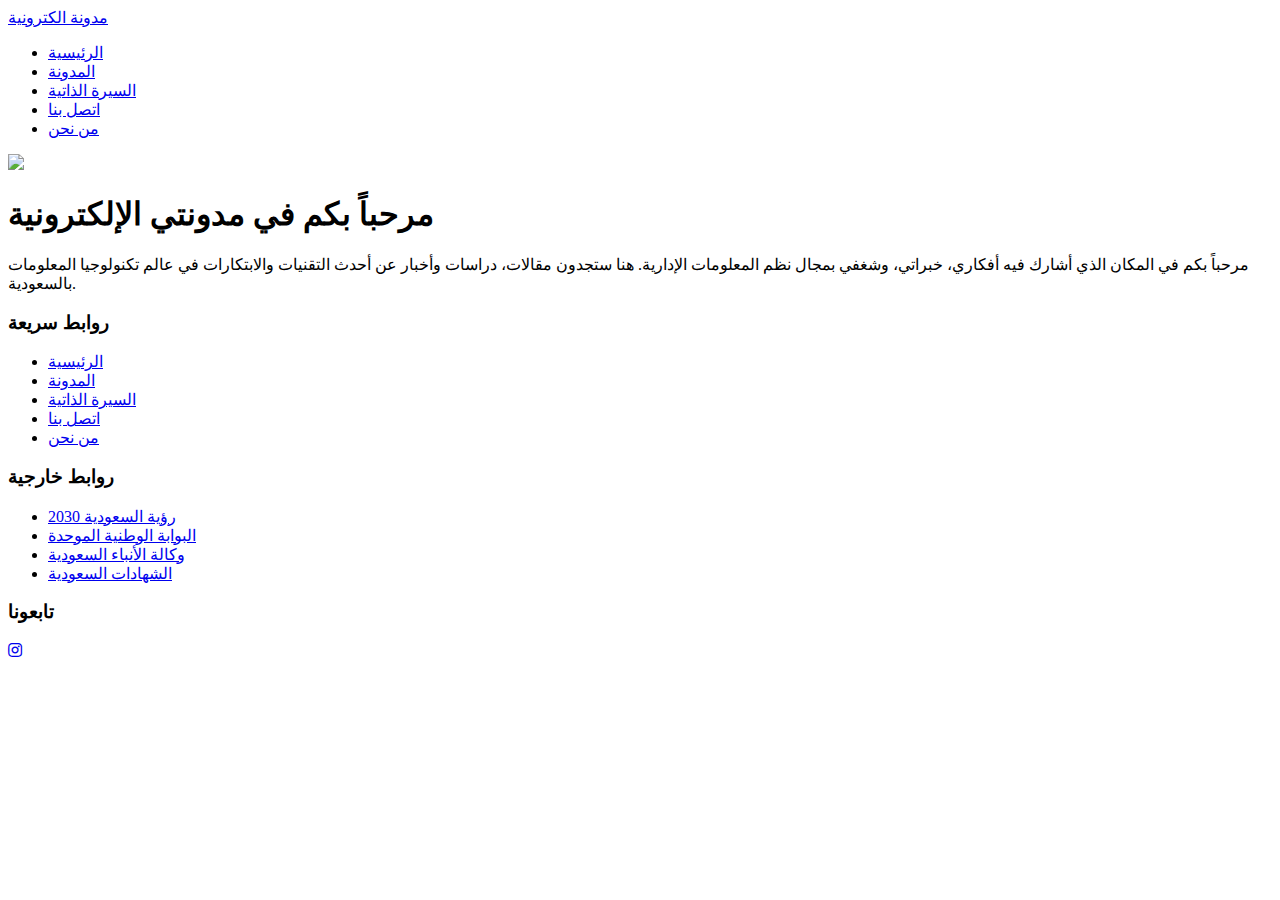
==== index.html @ 9739715b "Add files via upload" ====
<!doctype html>
<html lang="ar">
<head>
  <meta charset="UTF-8" />
    <meta http-equiv="X-UA-Compatible" content="IE=edge" />
    <meta name="viewport" content="width=device-width, initial-scale=1.0" />
    <title>مدونة الكترونية</title>
    <link rel="stylesheet" href="css/normalize.css" />
    <link rel="stylesheet" href="css/style.css" />
    <!-- Font Awesome -->
    <link rel="stylesheet" href="css/all.min.css" />
    <!-- Google Fonts -->
    <link rel="preconnect" href="https://fonts.googleapis.com" />
    <link rel="preconnect" href="https://fonts.gstatic.com" crossorigin />
    <link
      href="https://fonts.googleapis.com/css2?family=Cairo:wght@300;400;700&display=swap"
      rel="stylesheet"
    />
	<link rel="stylesheet" href="https://use.fontawesome.com/releases/v5.8.1/css/all.css">

  </head>
  <body>
    <div class="header" id="header">
      <div class="container">

        <a href="index.html" class="logo"><img src=""/>مدونة الكترونية</a>
        <ul class="main-nav">
          <li><a href="index.html">الرئيسية</a></li>
		   <li> <a href="Blog.html" class="nav-link">المدونة</a></li>
            <li> <a href="Resume.html" class="nav-link">السيرة الذاتية</a></li>
           <li>  <a href="contact.html" class="nav-link">اتصل بنا</a></li>
			 <li><a href="About_Me.html" class="nav-link">من نحن</a></li>

        </ul>
      </div>
    </div>
	
	    <div class="landing">
      <div class="container">
        <div class="landing-img">
        <a href="#" target="_blank"><img src="imgs/land.jpg" /></a>  
        </div>
      </div></div>
		 

 <main>
     <div class="landing">
 <div class="container">

      <h1>مرحباً بكم في مدونتي الإلكترونية</h1>
      <p>مرحباً بكم في المكان الذي أشارك فيه أفكاري، خبراتي، وشغفي بمجال نظم المعلومات الإدارية. هنا ستجدون مقالات، دراسات وأخبار عن أحدث التقنيات والابتكارات في عالم تكنولوجيا المعلومات بالسعودية.</p>
    </section>
    
  </div>

</main> 




    <div class="spikes"></div>
	
    
    <div class="spikes"></div>
	
	
	
	<div class="footer">
  <div class="container">
    <!-- First Column -->
    <div class="box">
      <h3>روابط سريعة</h3>
      <ul class="links">
        <li><a href="index.html">الرئيسية</a></li>
		   <li> <a href="Blog.html" class="nav-link">المدونة</a></li>
            <li> <a href="Resume.html" class="nav-link">السيرة الذاتية</a></li>
           <li>  <a href="contact.html" class="nav-link">اتصل بنا</a></li>
			 <li><a href="About_Me.html" class="nav-link">من نحن</a></li>
      </ul>
    </div>
    
    <!-- Second Column -->
    <div class="box">
      <h3>روابط خارجية</h3>
      <ul class="links">
        <li><a href="https://www.vision2030.gov.sa/" target="_blank">رؤية السعودية 2030</a></li>
        <li><a href="https://www.my.gov.sa/" target="_blank">البوابة الوطنية الموحدة</a></li>
        <li><a href="https://www.spa.gov.sa/" target="_blank">وكالة الأنباء السعودية</a></li>
        <li><a href="https://www.saudi.gov.sa/wps/portal/snp/pages/agencies/agencyDetails/AC163" target="_blank">الشهادات السعودية</a></li>
      </ul>
    </div>
    
    <!-- Third Column -->
    <div class="box">
      <h3>تابعونا</h3>
      <div class="social">
		<a href="https://www.instagram.com/n9n9___098/" class="instagram" target="_blank"><i class="fab fa-instagram"></i></a>


      </div>
    </div>
  </div>
</div>


	
	
  </body>
</html>
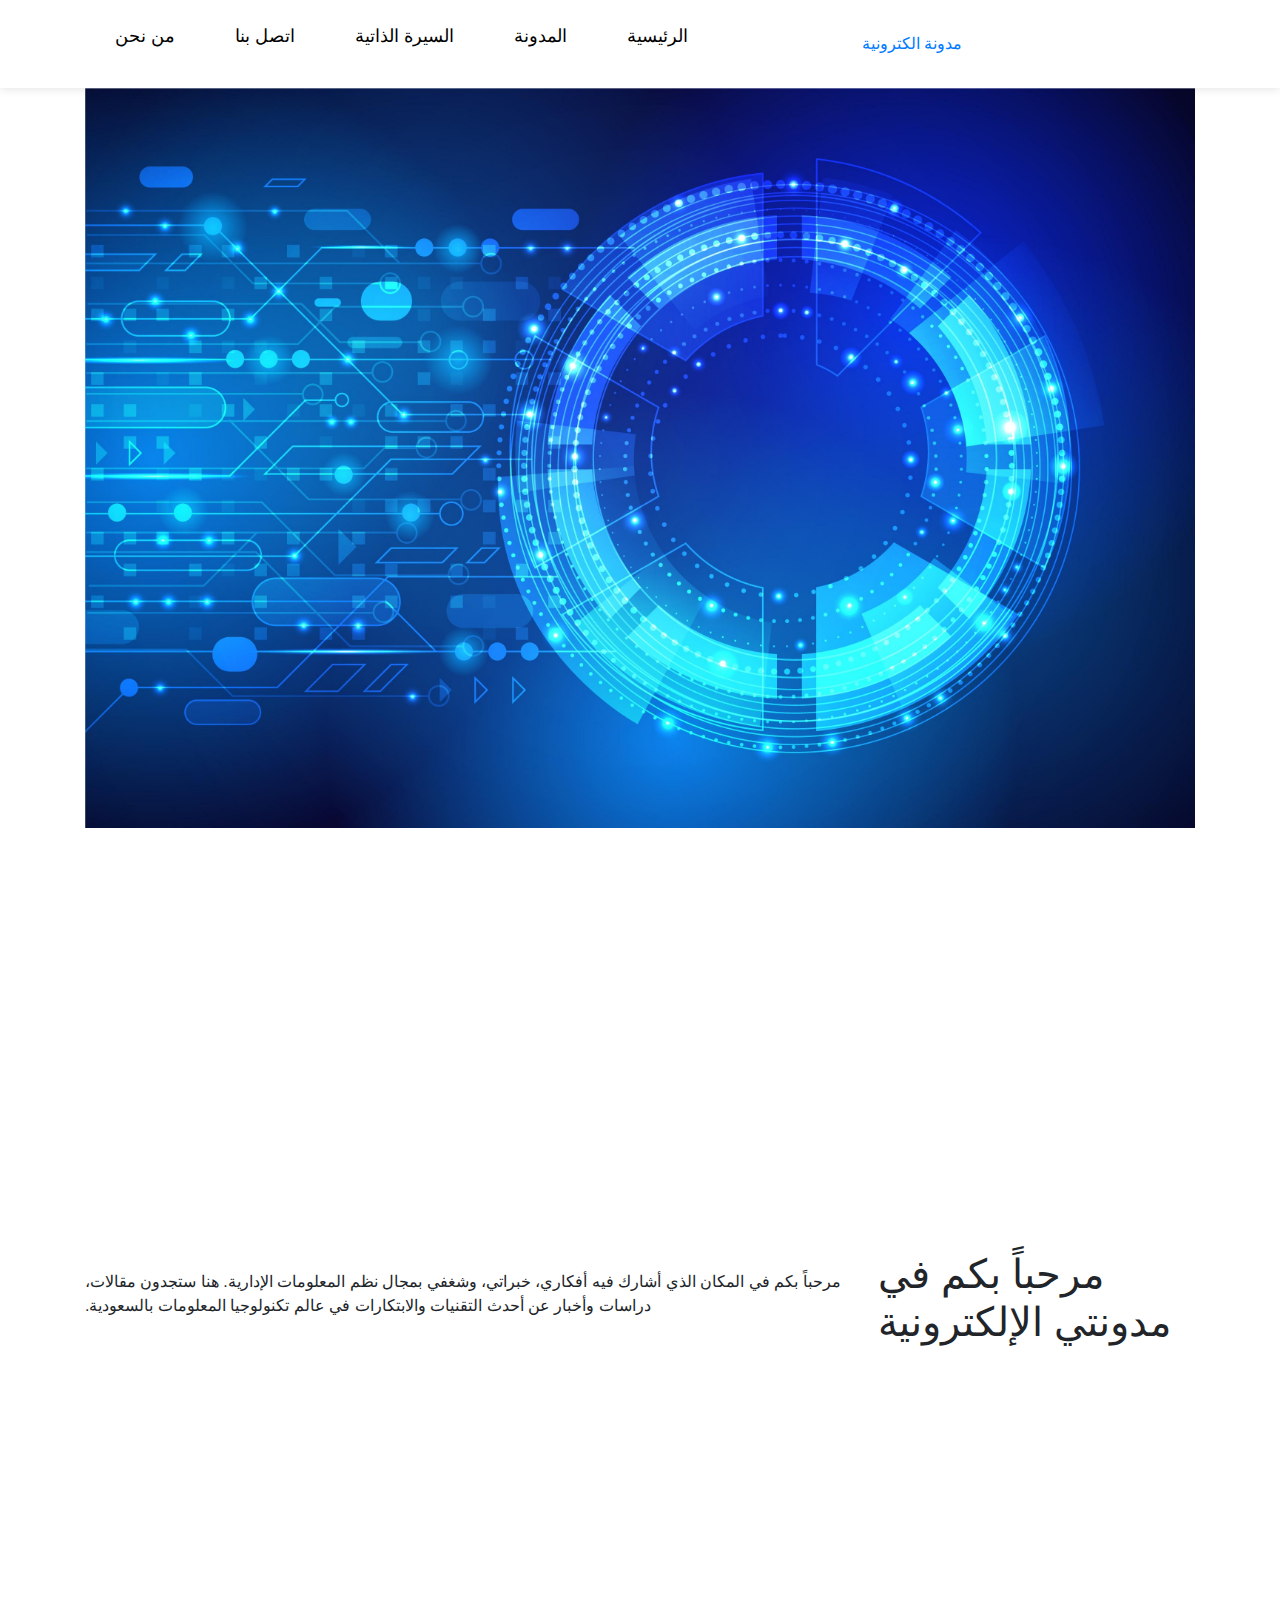
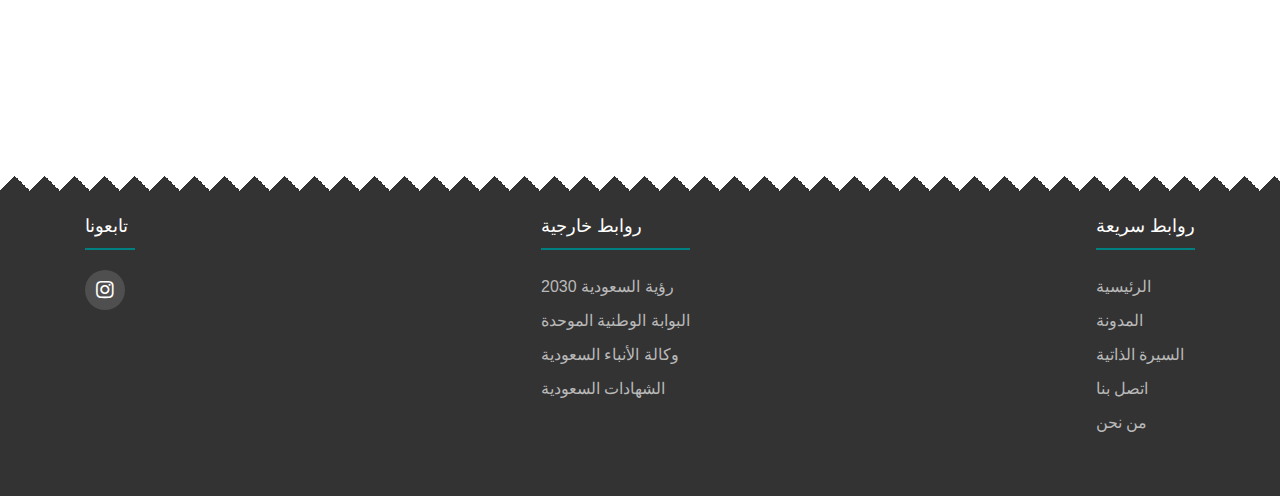
==== commit 9fee205f: "Update index.html" ====
--- a/index.html
+++ b/index.html
@@ -16,6 +16,15 @@
       href="https://fonts.googleapis.com/css2?family=Cairo:wght@300;400;700&display=swap"
       rel="stylesheet"
     />
+	<!-- Bootstrap CSS -->
+<link href="https://stackpath.bootstrapcdn.com/bootstrap/4.3.1/css/bootstrap.min.css" rel="stylesheet">
+
+<!-- Optional JavaScript -->
+<!-- jQuery first, then Popper.js, then Bootstrap JS -->
+<script src="https://code.jquery.com/jquery-3.3.1.slim.min.js"></script>
+<script src="https://cdnjs.cloudflare.com/ajax/libs/popper.js/1.14.7/umd/popper.min.js"></script>
+<script src="https://stackpath.bootstrapcdn.com/bootstrap/4.3.1/js/bootstrap.min.js"></script>
+
 	<link rel="stylesheet" href="https://use.fontawesome.com/releases/v5.8.1/css/all.css">
 
   </head>
--- a/css/style.css
+++ b/css/style.css
@@ -0,0 +1,1491 @@
+/* Start Global Rules */
+@import url("https://fonts.googleapis.com/css2?family=Cairo:wght@200;300;400;500;600;700;800;900&display=swap");
+* {
+  -webkit-box-sizing: border-box;
+  -moz-box-sizing: border-box;
+  box-sizing: border-box;
+}
+:root {
+    --main-color: #005a9c; /* A deep blue, similar to the primary color used on the NCA site */
+    --main-color-alt: #f0f1f2; /* A light gray, used in backgrounds and secondary elements */
+    --main-transition: 0.3s ease; /* A standard transition timing for smooth visual effects */
+    --main-padding-top: 20px; /* Example padding value */
+    --main-padding-bottom: 20px; /* Example padding value */
+    --section-background: #ffffff; /* White, often used for clean section backgrounds */
+}
+html {
+  scroll-behavior: smooth;
+}
+body {
+  font-family: "Cairo", sans-serif;
+  direction: rtl;
+}
+a {
+  text-decoration: none;
+}
+ul {
+  list-style: none;
+  margin: 0;
+  padding: 0;
+}
+.container {
+  padding-left: 15px;
+  padding-right: 15px;
+  margin-left: auto;
+  margin-right: auto;
+}
+/* Small */
+@media (min-width: 768px) {
+  .container {
+    width: 750px;
+  }
+}
+/* Medium */
+@media (min-width: 992px) {
+  .container {
+    width: 970px;
+  }
+}
+/* Large */
+@media (min-width: 1200px) {
+  .container {
+    width: 1170px;
+  }
+}
+.main-title {
+  text-transform: uppercase;
+  margin: 0 auto 80px;
+  border: 2px solid black;
+  padding: 10px 20px;
+  font-size: 30px;
+  width: fit-content;
+  position: relative;
+  z-index: 1;
+  transition: var(--main-transition);
+}
+
+.main-title:hover {
+  background: #1787e0;
+  color: white;
+  border: 2px solid white;
+}
+.spikes {
+  position: relative;
+}
+.spikes::after {
+  content: "";
+  position: absolute;
+  right: 0;
+  width: 100%;
+  height: 30px;
+  z-index: 1;
+  background-image: linear-gradient(135deg, white 25%, transparent 25%),
+    linear-gradient(225deg, white 25%, transparent 25%);
+  background-size: 30px 30px;
+}
+.dots {
+  background-image: url("../imgs/dots.png");
+  height: 186px;
+  width: 204px;
+  background-repeat: no-repeat;
+  position: absolute;
+}
+.dots-up {
+  top: 200px;
+  right: 0;
+}
+.dots-down {
+  bottom: 200px;
+  left: 0;
+}
+/* End Global Rules */
+/* Start Header */
+.header {
+  background-color: white;
+  position: relative;
+  -webkit-box-shadow: 0 0 10px #ddd;
+  -moz-box-shadow: 0 0 10px #ddd;
+  box-shadow: 0 0 10px #ddd;
+}
+.header .container {
+  display: flex;
+  justify-content: space-between;
+  align-items: center;
+  flex-wrap: wrap;
+  position: relative;
+}
+.header .logo {
+  max-width: 100%;
+  max-height: 100%;
+  width: 30%;
+
+}
+@media (max-width: 767px) {
+  .header .logo {
+    width: 100%;
+    height: 50px;
+  }
+}
+.header .main-nav {
+  display: flex;
+}
+@media (max-width: 767px) {
+  .header .main-nav {
+    margin: auto;
+  }
+}
+.header .main-nav > li:hover .mega-menu {
+  opacity: 1;
+  z-index: 100;
+  top: calc(100% + 1px);
+}
+.header .main-nav > li > a {
+  display: flex;
+  justify-content: center;
+  align-items: center;
+  height: 72px;
+  position: relative;
+  color: black;
+  padding: 0 30px;
+  overflow: hidden;
+  font-size: 18px;
+  transition: var(--main-transition);
+}
+@media (max-width: 767px) {
+  .header .main-nav > li > a {
+    padding: 10px;
+    font-size: 14px;
+    height: 40px;
+  }
+}
+.header .main-nav > li > a::before {
+  content: "";
+  position: absolute;
+  width: 100%;
+  height: 4px;
+  background-color: var(--main-color);
+  top: 0;
+  left: -100%;
+  transition: var(--main-transition);
+}
+.header .main-nav > li > a:hover {
+  color: var(--main-color);
+  background-color: #fafafa;
+}
+.header .main-nav > li > a:hover::before {
+  left: 0;
+}
+.header .mega-menu {
+  position: absolute;
+  width: 100%;
+  left: 0;
+  padding: 30px;
+  background-color: white;
+  border-bottom: 3px solid var(--main-color);
+  z-index: -1;
+  display: flex;
+  gap: 40px;
+  top: calc(100% + 50px);
+  opacity: 0;
+  transition: top var(--main-transition), opacity var(--main-transition);
+}
+@media (max-width: 767px) {
+  .header .mega-menu {
+    flex-direction: column;
+    gap: 0;
+    padding: 5px;
+  }
+}
+.header .mega-menu .image img {
+  max-width: 100%;
+}
+@media (max-width: 991px) {
+  .header .mega-menu .image {
+    display: none;
+  }
+}
+.header .mega-menu .links {
+  min-width: 250px;
+  flex: 1;
+}
+.header .mega-menu .links li {
+  position: relative;
+}
+.header .mega-menu .links li:not(:last-child) {
+  border-bottom: 1px solid #e9e6e6;
+}
+@media (max-width: 767px) {
+  .header .mega-menu .links:first-of-type li:last-child {
+    border-bottom: 1px solid #e9e6e6;
+  }
+}
+.header .mega-menu .links li::before {
+  content: "";
+  position: absolute;
+  left: 0;
+  top: 0;
+  width: 0;
+  height: 100%;
+  background-color: #fafafa;
+  z-index: -1;
+  transition: var(--main-transition);
+}
+.header .mega-menu .links li:hover::before {
+  width: 100%;
+}
+.header .mega-menu .links li a {
+  color: var(--main-color);
+  padding: 15px;
+  display: block;
+  font-size: 18px;
+  font-weight: bold;
+}
+.header .mega-menu .links li a i {
+  margin-right: 10px;
+}
+
+
+
+/* End Header */
+/* Start Landing */
+
+
+
+.landing {
+  position: relative;
+  #background: #d4d4ed;
+  background-image: url("images/landing.jpg");
+}
+
+.landing .container {
+  min-height: calc(100vh - 72px);
+  display: flex;
+  align-items: center;
+  padding-bottom: 120px;
+}
+
+.landing .container .landing-img img {
+  max-width: 100%;
+  position: relative;
+  animation: up-and-down 5s linear infinite;
+}
+@media (max-width: 991px) {
+  .landing .image {
+    display: none;
+  }
+}
+.landing .go-down {
+  color: var(--main-color);
+  position: absolute;
+  bottom: 30px;
+  left: 50%;
+  transform: translateX(-50%);
+  transition: var(--main-transition);
+}
+.landing .go-down:hover {
+  color: var(--main-color-alt);
+}
+.landing .go-down i {
+  animation: bouncing 1.5s infinite;
+}
+
+
+/* End Landing */
+/* Start Articles */
+.articles {
+  padding-top: var(--main-padding-top);
+  padding-bottom: var(--main-padding-bottom);
+  position: relative;
+}
+.articles .container {
+  display: grid;
+  grid-template-columns: repeat(3, 1fr);
+  gap: 40px;
+}
+.articles .box {
+  box-shadow: 0 2px 15px rgb(0 0 0 / 10%);
+  background-color: white;
+  border-radius: 6px;
+  overflow: hidden;
+  transition: transform var(--main-transition),
+    box-shadow var(--main-transition);
+}
+.articles .box:hover {
+  transform: translateY(-10px);
+  box-shadow: 0 2px 15px rgb(0 0 0 / 20%);
+}
+.articles .box img {
+  width: 100%;
+  max-width: 100%;
+}
+.articles .box .content {
+  padding: 20px;
+}
+.articles .box .content h3 {
+  margin: 0;
+}
+.articles .box .content p {
+  margin: 10px 0 0;
+  line-height: 1.5;
+  color: #777;
+}
+.articles .box .info {
+  padding: 20px;
+  border-top: 1px solid #e6e6e7;
+  display: flex;
+  justify-content: space-between;
+  align-items: center;
+}
+.articles .box .info a {
+  color: var(--main-color);
+  font-weight: bold;
+}
+.articles .box .info i {
+  color: var(--main-color);
+}
+.articles .box:hover .info i {
+  animation: moving-arrow 0.6s linear infinite;
+}
+/* End Articles */
+/* Start Gallery */
+.gallery {
+  padding-top: var(--main-padding-top);
+  padding-bottom: var(--main-padding-bottom);
+  position: relative;
+  background-color: var(--section-background);
+}
+.gallery .container {
+  display: grid;
+  grid-template-columns: repeat(auto-fill, minmax(300px, 1fr));
+  gap: 40px;
+}
+.gallery .box {
+  padding: 15px;
+  background-color: white;
+  box-shadow: 0px 12px 20px 0px rgb(0 0 0 / 13%),
+    0px 2px 4px 0px rgb(0 0 0 / 12%);
+}
+.gallery .box .image {
+  position: relative;
+  overflow: hidden;
+}
+.gallery .box .image::before {
+  content: "";
+  position: absolute;
+  top: 50%;
+  left: 50%;
+  transform: translate(-50%, -50%);
+  background-color: rgb(255 255 255 / 20%);
+  width: 0;
+  height: 0;
+  opacity: 0;
+  z-index: 2;
+}
+.gallery .box .image:hover::before {
+  animation: flashing 0.7s;
+}
+.gallery .box img {
+  max-width: 100%;
+  transition: var(--main-transition);
+}
+.gallery .box .image:hover img {
+  transform: rotate(5deg) scale(1.1);
+}
+/* End Gallery */
+/* Start Features */
+.features {
+  padding-top: var(--main-padding-top);
+  padding-bottom: var(--main-padding-bottom);
+  position: relative;
+  background-color: white;
+}
+.features .container {
+  display: grid;
+  grid-template-columns: repeat(auto-fill, minmax(300px, 1fr));
+  gap: 40px;
+}
+.features .box {
+  text-align: center;
+  border: 1px solid #ccc;
+}
+.features .box .img-holder {
+  position: relative;
+  overflow: hidden;
+}
+.features .box .img-holder::before {
+  content: "";
+  position: absolute;
+  left: 0;
+  top: -1px;
+  width: 100%;
+  height: 100%;
+}
+.features .box .img-holder::after {
+  content: "";
+  position: absolute;
+  bottom: 0;
+  right: 0;
+  border-style: solid;
+  border-width: 0px 0px 170px 500px;
+  border-color: transparent transparent white transparent;
+  transition: var(--main-transition);
+}
+.features .box .img-holder img {
+  max-width: 100%;
+}
+.features .box:hover .img-holder::after {
+  border-width: 170px 500px 170px 0;
+}
+.features .box h2 {
+  position: relative;
+  font-size: 40px;
+  margin: auto;
+  width: fit-content;
+}
+.features .box h2::after {
+  content: "";
+  position: absolute;
+  bottom: -20px;
+  left: 15px;
+  height: 5px;
+  width: calc(100% - 30px);
+}
+.features .box p {
+  line-height: 2;
+  font-size: 20px;
+  margin: 30px 0;
+  padding: 25px;
+  color: #777;
+}
+.features .box a {
+  display: block;
+  border: 3px solid transparent;
+  width: fit-content;
+  margin: 0 auto 30px;
+  font-weight: bold;
+  font-size: 22px;
+  padding: 10px 30px;
+  border-radius: 6px;
+  transition: var(--main-transition);
+}
+.features .quality .img-holder::before {
+  background-color: rgb(244 64 54 / 60%);
+}
+.features .quality h2::after {
+  background-color: #f44036;
+}
+.features .quality a {
+  color: #f44036;
+  border-color: #f44036;
+  background: linear-gradient(to right, #f44036 50%, white 50%);
+  background-size: 200% 100%;
+  background-position: right bottom;
+}
+.features .time .img-holder::before {
+  background-color: rgb(0 150 136 / 60%);
+}
+.features .time h2::after {
+  background-color: #009688;
+}
+.features .time a {
+  color: #009688;
+  border-color: #009688;
+  background: linear-gradient(to right, #009688 50%, white 50%);
+  background-size: 200% 100%;
+  background-position: right bottom;
+}
+.features .passion .img-holder::before {
+  background-color: rgb(3 169 244 / 60%);
+}
+.features .passion h2::after {
+  background-color: #03a9f4;
+}
+.features .passion a {
+  color: #03a9f4;
+  border-color: #03a9f4;
+  background: linear-gradient(to right, #03a9f4 50%, white 50%);
+  background-size: 200% 100%;
+  background-position: right bottom;
+}
+.features .box:hover a {
+  background-position: left bottom;
+  color: white;
+}
+/* End Features */
+/* Start Testimonials */
+.testimonials {
+  padding-top: var(--main-padding-top);
+  padding-bottom: var(--main-padding-bottom);
+  position: relative;
+  background-color: var(--section-background);
+}
+.testimonials .container {
+  display: grid;
+  grid-template-columns: repeat(auto-fill, minmax(300px, 1fr));
+  gap: 40px;
+}
+.testimonials .box {
+  padding: 20px;
+  background-color: white;
+  box-shadow: 0 2px 4px rgb(0 0 0 / 7%);
+  border-radius: 6px;
+  position: relative;
+}
+.testimonials .box img {
+  position: absolute;
+  right: -10px;
+  top: -50px;
+  width: 100px;
+  height: 100px;
+  border-radius: 50%;
+  border: 10px solid var(--section-background);
+}
+.testimonials .box h3 {
+  margin: 40px 0 10px;
+}
+.testimonials .box .title {
+  color: #777;
+  margin-bottom: 10px;
+  display: block;
+}
+.testimonials .box .rate .filled {
+  color: #ffc107;
+}
+.testimonials .box p {
+  line-height: 1.5;
+  color: #777;
+  margin-top: 10px;
+  margin-bottom: 0;
+}
+/* End Testimonials */
+/* Start Team */
+.team {
+  padding-top: var(--main-padding-top);
+  padding-bottom: var(--main-padding-bottom);
+  position: relative;
+}
+.team .container {
+  display: grid;
+  grid-template-columns: repeat(auto-fill, minmax(300px, 1fr));
+  gap: 30px;
+}
+.team .box {
+  position: relative;
+}
+.team .box::before,
+.team .box::after {
+  content: "";
+  background-color: #f3f3f3;
+  position: absolute;
+  right: 0;
+  top: 0;
+  height: 100%;
+  border-radius: 10px;
+  transition: var(--main-transition);
+}
+.team .box::before {
+  width: calc(100% - 60px);
+  z-index: -2;
+}
+.team .box::after {
+  z-index: -1;
+  background-color: #e4e4e4;
+  width: 0;
+}
+.team .box:hover::after {
+  width: calc(100% - 60px);
+}
+.team .box .data {
+  display: flex;
+  align-items: center;
+  padding-top: 60px;
+}
+.team .box .data img {
+  width: calc(100% - 60px);
+  transition: var(--main-transition);
+  border-radius: 10px;
+}
+.team .box:hover img {
+  filter: grayscale(100%);
+}
+.team .box .data .social {
+  width: 60px;
+  display: flex;
+  flex-direction: column;
+  align-items: center;
+  gap: 20px;
+}
+.team .box .data .social a {
+  width: 60px;
+  height: 30px;
+  display: flex;
+  justify-content: center;
+  align-items: center;
+}
+.team .box .data .social a:hover i {
+  color: var(--main-color);
+}
+.team .box .data .social i {
+  color: #777;
+  transition: var(--main-transition);
+}
+.team .box .info {
+  padding-left: 80px;
+}
+.team .box .info h3 {
+  margin-bottom: 0;
+  color: var(--main-color);
+  font-size: 22px;
+  transition: var(--main-transition);
+}
+.team .box .info p {
+  margin-top: 10px;
+  margin-bottom: 25px;
+}
+.team .box:hover .info h3 {
+  color: #777;
+}
+/* End Team */
+/* Start Services */
+.services {
+  padding-top: var(--main-padding-top);
+  padding-bottom: var(--main-padding-bottom);
+  position: relative;
+  background-color: var(--section-background);
+}
+.services .container {
+  display: grid;
+  grid-template-columns: repeat(auto-fill, minmax(300px, 1fr));
+  gap: 40px;
+}
+.services .box {
+  background-color: white;
+  box-shadow: 0 12px 20px 0 rgb(0 0 0 / 13%), 0 2px 4px 0 rgb(0 0 0 / 12%);
+  counter-increment: services;
+  transition: var(--main-transition);
+  position: relative;
+}
+.services .box::before {
+  content: "";
+  left: 50%;
+  transform: translateX(-50%);
+  height: 3px;
+  top: -3px;
+  background-color: var(--main-color);
+  position: absolute;
+  width: 0;
+  transition: var(--main-transition);
+}
+.services .box:hover {
+  transform: translateY(-10px);
+}
+.services .box:hover::before {
+  width: 100%;
+}
+.services .box > i {
+  margin: 30px auto 20px;
+  display: block;
+  text-align: center;
+  color: #d5d5d5;
+}
+.services .box > h3 {
+  text-align: center;
+  margin: 20px 0 40px;
+  font-size: 25px;
+  color: var(--main-color);
+}
+.services .box .info {
+  padding: 15px;
+  position: relative;
+  background-color: #f9f9f9;
+  text-align: right;
+}
+.services .box .info::before {
+  content: "0" counter(services);
+  position: absolute;
+  background-color: var(--main-color);
+  color: white;
+  left: 0;
+  top: 0;
+  height: 100%;
+  width: 80px;
+  font-size: 30px;
+  font-weight: bold;
+  display: flex;
+  justify-content: center;
+  align-items: center;
+  padding-right: 15px;
+}
+.services .box .info::after {
+  content: "";
+  position: absolute;
+  background-color: #d5d5d5;
+  top: 0;
+  left: 80px;
+  width: 50px;
+  height: calc(100% + 0.4px);
+  transform: skewX(-30deg);
+}
+.services .box .info a {
+  color: var(--main-color);
+}
+/* End Services */
+/* Start Skills */
+.our-skills {
+  padding-top: var(--main-padding-top);
+  padding-bottom: var(--main-padding-bottom);
+  position: relative;
+}
+.our-skills .container {
+  display: flex;
+  align-items: center;
+}
+@media (max-width: 991px) {
+  .our-skills img {
+    display: none;
+  }
+}
+.our-skills .skills {
+  flex: 1;
+}
+.our-skills .skill h3 {
+  display: flex;
+  justify-content: space-between;
+  align-items: center;
+}
+.our-skills .skill h3 span {
+  font-size: 12px;
+  border: 1px solid #ccc;
+  padding: 3px 5px;
+  border-radius: 4px;
+  color: var(--main-color);
+}
+.our-skills .skill .the-progress {
+  height: 30px;
+  background-color: #eee;
+  position: relative;
+}
+.our-skills .skill .the-progress span {
+  position: absolute;
+  left: 0;
+  top: 0;
+  height: 100%;
+  background-color: var(--main-color);
+  transition: width 0.5s linear;
+}
+/* End Skills */
+/* Start Work Steps */
+.work-steps {
+  padding-top: var(--main-padding-top);
+  padding-bottom: var(--main-padding-bottom);
+  position: relative;
+  background-color: var(--section-background);
+}
+.work-steps .container {
+  display: flex;
+  align-items: center;
+  justify-content: space-between;
+}
+@media (max-width: 991px) {
+  .work-steps .container {
+    flex-direction: column;
+  }
+}
+.work-steps .image {
+  max-width: 100%;
+  margin-right: 100px;
+}
+@media (max-width: 991px) {
+  .work-steps .image {
+    margin: 0 0 50px;
+  }
+}
+.work-steps .info .box {
+  background-color: #f6f5f5;
+  padding: 30px;
+  margin-bottom: 20px;
+  border-radius: 6px;
+  display: flex;
+  align-items: center;
+  border: 2px solid white;
+  position: relative;
+  z-index: 1;
+}
+@media (max-width: 767px) {
+  .work-steps .info .box {
+    flex-direction: column;
+    text-align: center;
+  }
+}
+.work-steps .info .box::before {
+  content: "";
+  left: 50%;
+  top: 50%;
+  position: absolute;
+  width: 0;
+  height: 0;
+  transform: translate(-50%, -50%);
+  background-color: #ededed;
+  z-index: -1;
+  transition: var(--main-transition);
+}
+.work-steps .info .box:hover::before {
+  width: 100%;
+  height: 100%;
+}
+.work-steps .info .box img {
+  width: 64px;
+  margin-right: 30px;
+}
+@media (max-width: 767px) {
+  .work-steps .info .box img {
+    margin: 0 0 30px;
+  }
+}
+.work-steps .info .box h3 {
+  margin: 0;
+  font-size: 22px;
+}
+.work-steps .info .box p {
+  color: #777;
+  line-height: 1.7;
+  margin: 10px 0 0;
+  font-size: 18px;
+}
+/* End Work Steps */
+/* Start Events */
+.events {
+  padding-top: var(--main-padding-top);
+  padding-bottom: var(--main-padding-bottom);
+  position: relative;
+}
+.events .container {
+  display: flex;
+  align-items: center;
+  flex-wrap: wrap;
+}
+.events img {
+  max-width: 450px;
+}
+@media (max-width: 991px) {
+  .events img {
+    display: none;
+  }
+}
+.events .info {
+  flex: 1;
+}
+.events .info .time {
+  display: flex;
+  align-items: center;
+  margin: 20px auto;
+  gap: 10px;
+  justify-content: center;
+}
+.events .info .time .unit {
+  border: 1px solid #d4d4d4;
+  border-radius: 6px;
+  text-align: center;
+  width: 75px;
+  transition: var(--main-transition);
+}
+.events .info .time .unit span {
+  display: block;
+  transition: var(--main-transition);
+}
+.events .info .time .unit span:first-child {
+  font-size: 35px;
+  padding: 15px;
+  color: var(--main-color);
+  font-weight: bold;
+}
+.events .info .time .unit span:last-child {
+  padding: 8px 10px;
+  font-size: 13px;
+  border-top: 1px solid #d4d4d4;
+}
+.events .info .time .unit:hover,
+.events .info .time .unit:hover span:last-child {
+  border-color: var(--main-color);
+}
+.events .title {
+  text-align: center;
+  margin: 40px 0 0;
+  font-size: 30px;
+}
+.events .description {
+  text-align: center;
+  line-height: 1.7;
+  font-size: 19px;
+  color: #777;
+}
+.events .subscribe {
+  width: 100%;
+  margin-top: 50px;
+}
+.events .subscribe form {
+  width: 600px;
+  margin: 20px auto;
+  padding: 30px 40px;
+  background-color: #f6f5f5;
+  border-radius: 50px;
+  display: flex;
+  gap: 20px;
+}
+@media (max-width: 767px) {
+  .events .subscribe form {
+    max-width: 100%;
+    padding: 20px;
+    flex-direction: column;
+    border-radius: 0;
+  }
+}
+.events .subscribe form input[type="email"] {
+  padding: 20px;
+  border-radius: 50px;
+  border: none;
+  flex: 1;
+  caret-color: var(--main-color);
+}
+@media (max-width: 767px) {
+  .events .subscribe form input[type="email"] {
+    border-radius: 0;
+  }
+}
+.events .subscribe form input[type="email"]:focus {
+  outline: none;
+}
+.events .subscribe form input[type="email"]::placeholder {
+  transition: opacity var(--main-transition);
+}
+.events .subscribe form input[type="email"]:focus::placeholder {
+  opacity: 0;
+}
+.events .subscribe form input[type="submit"] {
+  border-radius: 50px;
+  border: none;
+  background-color: var(--main-color);
+  color: white;
+  font-weight: bold;
+  padding: 20px;
+  cursor: pointer;
+  transition: var(--main-transition);
+}
+@media (max-width: 767px) {
+  .events .subscribe form input[type="submit"] {
+    border-radius: 0;
+  }
+}
+.events .subscribe form input[type="submit"]:hover {
+  background-color: var(--main-color-alt);
+}
+/* End Events */
+/* Start Pricing */
+.pricing {
+  padding-top: var(--main-padding-top);
+  padding-bottom: var(--main-padding-bottom);
+  position: relative;
+  background-color: var(--section-background);
+}
+.pricing .container {
+  display: grid;
+  grid-template-columns: repeat(auto-fill, minmax(300px, 1fr));
+  gap: 30px;
+}
+.pricing .box {
+  position: relative;
+  box-shadow: 0 12px 20px 0 rgb(0 0 0 / 13%), 0 2px 4px 0 rgb(0 0 0 / 12%);
+  transition: var(--main-transition);
+  background: white;
+  text-align: center;
+  z-index: 1;
+}
+.pricing .box::before,
+.pricing .box::after {
+  content: "";
+  width: 0;
+  height: 50%;
+  background-color: #f6f6f6;
+  position: absolute;
+  z-index: -1;
+  transition: var(--main-transition);
+}
+.pricing .box::before {
+  left: 0;
+  top: 0;
+}
+.pricing .box::after {
+  right: 0;
+  bottom: 0;
+}
+.pricing .box:hover::before,
+.pricing .box:hover::after {
+  width: 100%;
+}
+@media (min-width: 1200px) {
+  .pricing .box.popular {
+    top: -20px;
+  }
+}
+.pricing .box.popular .label {
+  position: absolute;
+  writing-mode: vertical-rl;
+  background-color: var(--main-color);
+  color: white;
+  font-weight: bold;
+  padding: 10px 10px 35px 10px;
+  font-size: 18px;
+  right: 20px;
+  width: 40px;
+}
+.pricing .box.popular .label::before {
+  content: "";
+  position: absolute;
+  bottom: 0;
+  right: 0;
+  border-style: solid;
+  border-color: transparent transparent white;
+  border-width: 20px;
+}
+.pricing .box .title {
+  font-weight: bold;
+  margin: 30px 0;
+  font-size: 25px;
+  letter-spacing: -1px;
+}
+.pricing .box img {
+  width: 80px;
+  margin-bottom: 30px;
+}
+.pricing .box .price {
+  margin-bottom: 20px;
+}
+.pricing .box .amount {
+  display: block;
+  font-size: 60px;
+  font-weight: bold;
+  margin-bottom: 5px;
+  color: var(--main-color);
+}
+.pricing .box .time {
+  color: #777;
+}
+.pricing .box ul {
+  text-align: left;
+}
+.pricing .box ul li {
+  padding: 20px;
+  border-top: 1px solid #eee;
+}
+.pricing .box ul li::before {
+  font-family: "Font Awesome 5 Free";
+  content: "\f00c";
+  margin-right: 10px;
+  font-weight: 900;
+  color: var(--main-color);
+}
+.pricing .box a {
+  display: block;
+  width: fit-content;
+  border: 2px solid var(--main-color);
+  color: var(--main-color);
+  margin: 30px auto 40px;
+  padding: 15px 20px;
+  border-radius: 6px;
+  font-weight: bold;
+  transition: var(--main-transition);
+}
+.pricing .box a:hover {
+  background-color: var(--main-color-alt);
+  border-color: var(--main-color-alt);
+  color: white;
+}
+/* End Pricing */
+/* Start Videos */
+.videos {
+  padding-top: var(--main-padding-top);
+  padding-bottom: var(--main-padding-bottom);
+}
+.videos .holder {
+  display: flex;
+  justify-content: center;
+  background-color: var(--section-background);
+  border: 1px solid #ddd;
+}
+@media (max-width: 991px) {
+  .videos .holder {
+    flex-direction: column;
+  }
+}
+.videos .holder .list {
+  min-width: 300px;
+  background-color: white;
+}
+.videos .holder .list .name {
+  display: flex;
+  justify-content: space-between;
+  padding: 20px;
+  background-color: #f4f4f4;
+  font-weight: bold;
+  /* color: var(--main-color);*/
+}
+.videos .holder .list ul li {
+  padding: 20px;
+  border-top: 1px solid var(--section-background);
+  cursor: pointer;
+  transition: var(--main-transition);
+}
+.videos .holder .list ul li:hover {
+  background-color: #fafafa;
+  color: var(--main-color);
+}
+.videos .holder .list ul li span {
+  display: block;
+  margin-top: 10px;
+  color: #777;
+}
+.videos .holder .preview {
+  background-color: #e2e2e2;
+  padding: 10px;
+  display: flex;
+  flex-direction: column;
+  justify-content: space-between;
+}
+.videos .holder .preview img {
+  max-width: 100%;
+}
+.videos .holder .preview .info {
+  padding: 20px;
+  background-color: white;
+  margin-top: 10px;
+}
+/* End Videos */
+/* Start Stats */
+.stats {
+  padding-top: var(--main-padding-top);
+  padding-bottom: var(--main-padding-bottom);
+  position: relative;
+  background-image: url("../imgs/stats.jpg");
+  background-size: cover;
+  min-height: 300px;
+}
+.stats::before {
+  content: "";
+  position: absolute;
+  left: 0;
+  top: 0;
+  width: 100%;
+  height: 100%;
+  background-color: rgb(255 255 255 / 95%);
+}
+.stats h2 {
+  font-weight: bold;
+  font-size: 40px;
+  width: fit-content;
+  margin: 0 auto 50px;
+  position: relative;
+}
+.stats .container {
+  display: grid;
+  grid-template-columns: repeat(auto-fill, minmax(250px, 1fr));
+  gap: 20px;
+}
+.stats .box {
+  background-color: white;
+  padding: 30px 15px;
+  text-align: center;
+  position: relative;
+  opacity: 0.8;
+  transition: var(--main-transition);
+}
+.stats .box::before,
+.stats .box::after {
+  content: "";
+  position: absolute;
+  width: 2px;
+  background-color: var(--main-color);
+  transition: 1s;
+  height: 0;
+}
+.stats .box::before {
+  top: 0;
+  right: 0;
+}
+.stats .box::after {
+  left: 0;
+  bottom: 0;
+}
+.stats .box:hover {
+  opacity: 1;
+}
+.stats .box:hover::before,
+.stats .box:hover::after {
+  height: 100%;
+}
+.stats .box .number {
+  display: block;
+  font-size: 50px;
+  font-weight: bold;
+  margin-top: 10px;
+  margin-bottom: 10px;
+}
+.stats .box .text {
+  color: var(--main-color);
+  font-style: italic;
+  font-size: 20px;
+  font-weight: bold;
+}
+/* End Stats 
+/* Start Footer */
+
+.footer {
+  background-color: #333; /* Dark background color */
+  color: #fff;
+  padding: 40px 0;
+  font-family: Arial, sans-serif; /* Use a sans-serif font */
+}
+
+.footer .container {
+  display: flex;
+  justify-content: space-between;
+}
+
+.footer .box h3 {
+  color: #fff;
+  margin-bottom: 20px;
+  font-size: 18px; /* Adjust size as needed */
+  border-bottom: 2px solid teal; /* Color for the underline */
+  padding-bottom: 10px;
+}
+
+.footer .box ul.links {
+  list-style-type: none;
+  padding: 0;
+}
+
+.footer .box ul.links li a {
+  color: #b9b9b9;
+  text-decoration: none;
+  display: block;
+  padding: 5px 0;
+  transition: color 0.3s ease;
+}
+
+.footer .box ul.links li a:hover {
+  color: #fff;
+}
+
+.footer .box .social {
+  display: flex;
+  margin-top: 10px; /* Space under the 'Follow us' title */
+}
+
+.footer .box .social a {
+  display: inline-block;
+  width: 40px;
+  height: 40px;
+  background-color: #4f4f4f; /* Darker background for icons */
+  display: flex;
+  align-items: center;
+  justify-content: center;
+  margin-right: 10px;
+  border-radius: 50%; /* Circular icons */
+  transition: background-color 0.3s ease;
+}
+
+.footer .box .social a:hover {
+  background-color: teal; /* Hover color */
+}
+
+.footer .box .social i {
+  color: #fff;
+  font-size: 20px;
+}
+
+/* Responsive adjustments */
+@media (max-width: 767px) {
+  .footer .container {
+    flex-direction: column;
+    align-items: center;
+  }
+  
+  .footer .box {
+    margin-bottom: 20px;
+  }
+
+  .footer .box .social {
+    justify-content: center;
+  }
+}
+
+.page-intro {
+  background-image: url("../images/landing.webp");
+  background-repeat: none;
+  background-position: center;
+  background-size: cover;
+
+  text-align: center;
+}
+.page-intro .container {
+  background: rgba(0, 0, 0, 0.5);
+  padding: 100px 0;
+  width: 100%;
+}
+.page-intro h1 {
+  font-size: 60px;
+  text-transform: uppercase;
+  color: #fff;
+  margin-bottom: 10px;
+}
+.page-intro .breadcrumb {
+  display: flex;
+  justify-content: center;
+  align-items: center;
+}
+.page-intro .breadcrumb li a {
+  color: #fff;
+  display: block;
+  padding: 0 10px;
+}
+
+.page-intro .breadcrumb li {
+  color: #ed1c24;
+
+  font-size: 20px;
+}
+
+
+
+
+/* Start Contact page */
+/*******************************************/
+.contact {
+  padding: 100px 0;
+}
+.contact .contact-inner {
+  background: #fff;
+  width: 70%;
+  margin: 0 auto;
+  border-radius: 7px;
+  padding: 40px;
+}
+.contact .contact-inner h2 {
+  font-size: 50px;
+
+  margin-bottom: 30px;
+  text-align: center;
+  color: var(--main-color);
+}
+.contact .contact-inner form input,
+.contact .contact-inner form textarea {
+  width: 100%;
+  height: 55px;
+  background-color: #fbfaf7;
+  padding: 0px 20px;
+  border: 2px solid #f7f7f7;
+  outline: none;
+  font-size: 16px;
+  border-radius: 6px;
+  margin-bottom: 30px;
+}
+.contact .contact-inner form button {
+  border: none;
+  background: var(--main-color);
+  padding: 20px 30px;
+  color: #fff;
+  font-size: 14px;
+  border-radius: 10px;
+  margin: auto;
+  display: block;
+  cursor: pointer;
+  transition: 0.3s;
+}
+.contact .contact-inner form button:hover {
+  background: #00a850;
+}
+.contact .contact-inner form textarea {
+  height: auto;
+  padding: 20px;
+}
+
+
+
+.Download{
+  font-size: 14px;
+  padding: 16px 30px;
+  text-align: center;
+  position: relative;
+  color: #fefefe;
+  text-transform: uppercase;
+  background: var(--main-color);
+  font-weight: 700;
+  display: block;
+  width: fit-content;
+  margin: 0 auto;
+  margin-top: 40px;
+border-radius: 10px;}
+/* End Footer */
+/* Start Animation */
+@keyframes bouncing {
+  0%,
+  10%,
+  20%,
+  50%,
+  80%,
+  100% {
+    transform: translateY(0);
+  }
+  40%,
+  60% {
+    transform: translateY(-5px);
+  }
+}
+@keyframes left-move {
+  50% {
+    left: 0;
+    width: 12px;
+    height: 12px;
+  }
+  100% {
+    left: 0;
+    border-radius: 0;
+    width: 50%;
+    height: 100%;
+  }
+}
+@keyframes right-move {
+  50% {
+    right: 0;
+    width: 12px;
+    height: 12px;
+  }
+  100% {
+    right: 0;
+    border-radius: 0;
+    width: 50%;
+    height: 100%;
+  }
+}
+@keyframes moving-arrow {
+  100% {
+    transform: translateX(10px);
+  }
+}
+@keyframes flashing {
+  0%,
+  40% {
+    opacity: 1;
+  }
+  100% {
+    opacity: 0;
+    width: 200%;
+    height: 200%;
+  }
+}
+/* End Animation */
+.center-div {
+  width: 50%; /* or whatever width you prefer */
+  margin: 0 auto; /* This centers the div */
+  text-align: center; /* This centers the content inside the div */
+}
+
--- a/css/all.min.css
+++ b/css/all.min.css
@@ -0,0 +1,5 @@
+/*!
+ * Font Awesome Free 5.15.3 by @fontawesome - https://fontawesome.com
+ * License - https://fontawesome.com/license/free (Icons: CC BY 4.0, Fonts: SIL OFL 1.1, Code: MIT License)
+ */
+.fa,.fab,.fad,.fal,.far,.fas{-moz-osx-font-smoothing:grayscale;-webkit-font-smoothing:antialiased;display:inline-block;font-style:normal;font-variant:normal;text-rendering:auto;line-height:1}.fa-lg{font-size:1.33333em;line-height:.75em;vertical-align:-.0667em}.fa-xs{font-size:.75em}.fa-sm{font-size:.875em}.fa-1x{font-size:1em}.fa-2x{font-size:2em}.fa-3x{font-size:3em}.fa-4x{font-size:4em}.fa-5x{font-size:5em}.fa-6x{font-size:6em}.fa-7x{font-size:7em}.fa-8x{font-size:8em}.fa-9x{font-size:9em}.fa-10x{font-size:10em}.fa-fw{text-align:center;width:1.25em}.fa-ul{list-style-type:none;margin-left:2.5em;padding-left:0}.fa-ul>li{position:relative}.fa-li{left:-2em;position:absolute;text-align:center;width:2em;line-height:inherit}.fa-border{border:.08em solid #eee;border-radius:.1em;padding:.2em .25em .15em}.fa-pull-left{float:left}.fa-pull-right{float:right}.fa.fa-pull-left,.fab.fa-pull-left,.fal.fa-pull-left,.far.fa-pull-left,.fas.fa-pull-left{margin-right:.3em}.fa.fa-pull-right,.fab.fa-pull-right,.fal.fa-pull-right,.far.fa-pull-right,.fas.fa-pull-right{margin-left:.3em}.fa-spin{-webkit-animation:fa-spin 2s linear infinite;animation:fa-spin 2s linear infinite}.fa-pulse{-webkit-animation:fa-spin 1s steps(8) infinite;animation:fa-spin 1s steps(8) infinite}@-webkit-keyframes fa-spin{0%{-webkit-transform:rotate(0deg);transform:rotate(0deg)}to{-webkit-transform:rotate(1turn);transform:rotate(1turn)}}@keyframes fa-spin{0%{-webkit-transform:rotate(0deg);transform:rotate(0deg)}to{-webkit-transform:rotate(1turn);transform:rotate(1turn)}}.fa-rotate-90{-ms-filter:"progid:DXImageTransform.Microsoft.BasicImage(rotation=1)";-webkit-transform:rotate(90deg);transform:rotate(90deg)}.fa-rotate-180{-ms-filter:"progid:DXImageTransform.Microsoft.BasicImage(rotation=2)";-webkit-transform:rotate(180deg);transform:rotate(180deg)}.fa-rotate-270{-ms-filter:"progid:DXImageTransform.Microsoft.BasicImage(rotation=3)";-webkit-transform:rotate(270deg);transform:rotate(270deg)}.fa-flip-horizontal{-ms-filter:"progid:DXImageTransform.Microsoft.BasicImage(rotation=0, mirror=1)";-webkit-transform:scaleX(-1);transform:scaleX(-1)}.fa-flip-vertical{-webkit-transform:scaleY(-1);transform:scaleY(-1)}.fa-flip-both,.fa-flip-horizontal.fa-flip-vertical,.fa-flip-vertical{-ms-filter:"progid:DXImageTransform.Microsoft.BasicImage(rotation=2, mirror=1)"}.fa-flip-both,.fa-flip-horizontal.fa-flip-vertical{-webkit-transform:scale(-1);transform:scale(-1)}:root .fa-flip-both,:root .fa-flip-horizontal,:root .fa-flip-vertical,:root .fa-rotate-90,:root .fa-rotate-180,:root .fa-rotate-270{-webkit-filter:none;filter:none}.fa-stack{display:inline-block;height:2em;line-height:2em;position:relative;vertical-align:middle;width:2.5em}.fa-stack-1x,.fa-stack-2x{left:0;position:absolute;text-align:center;width:100%}.fa-stack-1x{line-height:inherit}.fa-stack-2x{font-size:2em}.fa-inverse{color:#fff}.fa-500px:before{content:"\f26e"}.fa-accessible-icon:before{content:"\f368"}.fa-accusoft:before{content:"\f369"}.fa-acquisitions-incorporated:before{content:"\f6af"}.fa-ad:before{content:"\f641"}.fa-address-book:before{content:"\f2b9"}.fa-address-card:before{content:"\f2bb"}.fa-adjust:before{content:"\f042"}.fa-adn:before{content:"\f170"}.fa-adversal:before{content:"\f36a"}.fa-affiliatetheme:before{content:"\f36b"}.fa-air-freshener:before{content:"\f5d0"}.fa-airbnb:before{content:"\f834"}.fa-algolia:before{content:"\f36c"}.fa-align-center:before{content:"\f037"}.fa-align-justify:before{content:"\f039"}.fa-align-left:before{content:"\f036"}.fa-align-right:before{content:"\f038"}.fa-alipay:before{content:"\f642"}.fa-allergies:before{content:"\f461"}.fa-amazon:before{content:"\f270"}.fa-amazon-pay:before{content:"\f42c"}.fa-ambulance:before{content:"\f0f9"}.fa-american-sign-language-interpreting:before{content:"\f2a3"}.fa-amilia:before{content:"\f36d"}.fa-anchor:before{content:"\f13d"}.fa-android:before{content:"\f17b"}.fa-angellist:before{content:"\f209"}.fa-angle-double-down:before{content:"\f103"}.fa-angle-double-left:before{content:"\f100"}.fa-angle-double-right:before{content:"\f101"}.fa-angle-double-up:before{content:"\f102"}.fa-angle-down:before{content:"\f107"}.fa-angle-left:before{content:"\f104"}.fa-angle-right:before{content:"\f105"}.fa-angle-up:before{content:"\f106"}.fa-angry:before{content:"\f556"}.fa-angrycreative:before{content:"\f36e"}.fa-angular:before{content:"\f420"}.fa-ankh:before{content:"\f644"}.fa-app-store:before{content:"\f36f"}.fa-app-store-ios:before{content:"\f370"}.fa-apper:before{content:"\f371"}.fa-apple:before{content:"\f179"}.fa-apple-alt:before{content:"\f5d1"}.fa-apple-pay:before{content:"\f415"}.fa-archive:before{content:"\f187"}.fa-archway:before{content:"\f557"}.fa-arrow-alt-circle-down:before{content:"\f358"}.fa-arrow-alt-circle-left:before{content:"\f359"}.fa-arrow-alt-circle-right:before{content:"\f35a"}.fa-arrow-alt-circle-up:before{content:"\f35b"}.fa-arrow-circle-down:before{content:"\f0ab"}.fa-arrow-circle-left:before{content:"\f0a8"}.fa-arrow-circle-right:before{content:"\f0a9"}.fa-arrow-circle-up:before{content:"\f0aa"}.fa-arrow-down:before{content:"\f063"}.fa-arrow-left:before{content:"\f060"}.fa-arrow-right:before{content:"\f061"}.fa-arrow-up:before{content:"\f062"}.fa-arrows-alt:before{content:"\f0b2"}.fa-arrows-alt-h:before{content:"\f337"}.fa-arrows-alt-v:before{content:"\f338"}.fa-artstation:before{content:"\f77a"}.fa-assistive-listening-systems:before{content:"\f2a2"}.fa-asterisk:before{content:"\f069"}.fa-asymmetrik:before{content:"\f372"}.fa-at:before{content:"\f1fa"}.fa-atlas:before{content:"\f558"}.fa-atlassian:before{content:"\f77b"}.fa-atom:before{content:"\f5d2"}.fa-audible:before{content:"\f373"}.fa-audio-description:before{content:"\f29e"}.fa-autoprefixer:before{content:"\f41c"}.fa-avianex:before{content:"\f374"}.fa-aviato:before{content:"\f421"}.fa-award:before{content:"\f559"}.fa-aws:before{content:"\f375"}.fa-baby:before{content:"\f77c"}.fa-baby-carriage:before{content:"\f77d"}.fa-backspace:before{content:"\f55a"}.fa-backward:before{content:"\f04a"}.fa-bacon:before{content:"\f7e5"}.fa-bacteria:before{content:"\e059"}.fa-bacterium:before{content:"\e05a"}.fa-bahai:before{content:"\f666"}.fa-balance-scale:before{content:"\f24e"}.fa-balance-scale-left:before{content:"\f515"}.fa-balance-scale-right:before{content:"\f516"}.fa-ban:before{content:"\f05e"}.fa-band-aid:before{content:"\f462"}.fa-bandcamp:before{content:"\f2d5"}.fa-barcode:before{content:"\f02a"}.fa-bars:before{content:"\f0c9"}.fa-baseball-ball:before{content:"\f433"}.fa-basketball-ball:before{content:"\f434"}.fa-bath:before{content:"\f2cd"}.fa-battery-empty:before{content:"\f244"}.fa-battery-full:before{content:"\f240"}.fa-battery-half:before{content:"\f242"}.fa-battery-quarter:before{content:"\f243"}.fa-battery-three-quarters:before{content:"\f241"}.fa-battle-net:before{content:"\f835"}.fa-bed:before{content:"\f236"}.fa-beer:before{content:"\f0fc"}.fa-behance:before{content:"\f1b4"}.fa-behance-square:before{content:"\f1b5"}.fa-bell:before{content:"\f0f3"}.fa-bell-slash:before{content:"\f1f6"}.fa-bezier-curve:before{content:"\f55b"}.fa-bible:before{content:"\f647"}.fa-bicycle:before{content:"\f206"}.fa-biking:before{content:"\f84a"}.fa-bimobject:before{content:"\f378"}.fa-binoculars:before{content:"\f1e5"}.fa-biohazard:before{content:"\f780"}.fa-birthday-cake:before{content:"\f1fd"}.fa-bitbucket:before{content:"\f171"}.fa-bitcoin:before{content:"\f379"}.fa-bity:before{content:"\f37a"}.fa-black-tie:before{content:"\f27e"}.fa-blackberry:before{content:"\f37b"}.fa-blender:before{content:"\f517"}.fa-blender-phone:before{content:"\f6b6"}.fa-blind:before{content:"\f29d"}.fa-blog:before{content:"\f781"}.fa-blogger:before{content:"\f37c"}.fa-blogger-b:before{content:"\f37d"}.fa-bluetooth:before{content:"\f293"}.fa-bluetooth-b:before{content:"\f294"}.fa-bold:before{content:"\f032"}.fa-bolt:before{content:"\f0e7"}.fa-bomb:before{content:"\f1e2"}.fa-bone:before{content:"\f5d7"}.fa-bong:before{content:"\f55c"}.fa-book:before{content:"\f02d"}.fa-book-dead:before{content:"\f6b7"}.fa-book-medical:before{content:"\f7e6"}.fa-book-open:before{content:"\f518"}.fa-book-reader:before{content:"\f5da"}.fa-bookmark:before{content:"\f02e"}.fa-bootstrap:before{content:"\f836"}.fa-border-all:before{content:"\f84c"}.fa-border-none:before{content:"\f850"}.fa-border-style:before{content:"\f853"}.fa-bowling-ball:before{content:"\f436"}.fa-box:before{content:"\f466"}.fa-box-open:before{content:"\f49e"}.fa-box-tissue:before{content:"\e05b"}.fa-boxes:before{content:"\f468"}.fa-braille:before{content:"\f2a1"}.fa-brain:before{content:"\f5dc"}.fa-bread-slice:before{content:"\f7ec"}.fa-briefcase:before{content:"\f0b1"}.fa-briefcase-medical:before{content:"\f469"}.fa-broadcast-tower:before{content:"\f519"}.fa-broom:before{content:"\f51a"}.fa-brush:before{content:"\f55d"}.fa-btc:before{content:"\f15a"}.fa-buffer:before{content:"\f837"}.fa-bug:before{content:"\f188"}.fa-building:before{content:"\f1ad"}.fa-bullhorn:before{content:"\f0a1"}.fa-bullseye:before{content:"\f140"}.fa-burn:before{content:"\f46a"}.fa-buromobelexperte:before{content:"\f37f"}.fa-bus:before{content:"\f207"}.fa-bus-alt:before{content:"\f55e"}.fa-business-time:before{content:"\f64a"}.fa-buy-n-large:before{content:"\f8a6"}.fa-buysellads:before{content:"\f20d"}.fa-calculator:before{content:"\f1ec"}.fa-calendar:before{content:"\f133"}.fa-calendar-alt:before{content:"\f073"}.fa-calendar-check:before{content:"\f274"}.fa-calendar-day:before{content:"\f783"}.fa-calendar-minus:before{content:"\f272"}.fa-calendar-plus:before{content:"\f271"}.fa-calendar-times:before{content:"\f273"}.fa-calendar-week:before{content:"\f784"}.fa-camera:before{content:"\f030"}.fa-camera-retro:before{content:"\f083"}.fa-campground:before{content:"\f6bb"}.fa-canadian-maple-leaf:before{content:"\f785"}.fa-candy-cane:before{content:"\f786"}.fa-cannabis:before{content:"\f55f"}.fa-capsules:before{content:"\f46b"}.fa-car:before{content:"\f1b9"}.fa-car-alt:before{content:"\f5de"}.fa-car-battery:before{content:"\f5df"}.fa-car-crash:before{content:"\f5e1"}.fa-car-side:before{content:"\f5e4"}.fa-caravan:before{content:"\f8ff"}.fa-caret-down:before{content:"\f0d7"}.fa-caret-left:before{content:"\f0d9"}.fa-caret-right:before{content:"\f0da"}.fa-caret-square-down:before{content:"\f150"}.fa-caret-square-left:before{content:"\f191"}.fa-caret-square-right:before{content:"\f152"}.fa-caret-square-up:before{content:"\f151"}.fa-caret-up:before{content:"\f0d8"}.fa-carrot:before{content:"\f787"}.fa-cart-arrow-down:before{content:"\f218"}.fa-cart-plus:before{content:"\f217"}.fa-cash-register:before{content:"\f788"}.fa-cat:before{content:"\f6be"}.fa-cc-amazon-pay:before{content:"\f42d"}.fa-cc-amex:before{content:"\f1f3"}.fa-cc-apple-pay:before{content:"\f416"}.fa-cc-diners-club:before{content:"\f24c"}.fa-cc-discover:before{content:"\f1f2"}.fa-cc-jcb:before{content:"\f24b"}.fa-cc-mastercard:before{content:"\f1f1"}.fa-cc-paypal:before{content:"\f1f4"}.fa-cc-stripe:before{content:"\f1f5"}.fa-cc-visa:before{content:"\f1f0"}.fa-centercode:before{content:"\f380"}.fa-centos:before{content:"\f789"}.fa-certificate:before{content:"\f0a3"}.fa-chair:before{content:"\f6c0"}.fa-chalkboard:before{content:"\f51b"}.fa-chalkboard-teacher:before{content:"\f51c"}.fa-charging-station:before{content:"\f5e7"}.fa-chart-area:before{content:"\f1fe"}.fa-chart-bar:before{content:"\f080"}.fa-chart-line:before{content:"\f201"}.fa-chart-pie:before{content:"\f200"}.fa-check:before{content:"\f00c"}.fa-check-circle:before{content:"\f058"}.fa-check-double:before{content:"\f560"}.fa-check-square:before{content:"\f14a"}.fa-cheese:before{content:"\f7ef"}.fa-chess:before{content:"\f439"}.fa-chess-bishop:before{content:"\f43a"}.fa-chess-board:before{content:"\f43c"}.fa-chess-king:before{content:"\f43f"}.fa-chess-knight:before{content:"\f441"}.fa-chess-pawn:before{content:"\f443"}.fa-chess-queen:before{content:"\f445"}.fa-chess-rook:before{content:"\f447"}.fa-chevron-circle-down:before{content:"\f13a"}.fa-chevron-circle-left:before{content:"\f137"}.fa-chevron-circle-right:before{content:"\f138"}.fa-chevron-circle-up:before{content:"\f139"}.fa-chevron-down:before{content:"\f078"}.fa-chevron-left:before{content:"\f053"}.fa-chevron-right:before{content:"\f054"}.fa-chevron-up:before{content:"\f077"}.fa-child:before{content:"\f1ae"}.fa-chrome:before{content:"\f268"}.fa-chromecast:before{content:"\f838"}.fa-church:before{content:"\f51d"}.fa-circle:before{content:"\f111"}.fa-circle-notch:before{content:"\f1ce"}.fa-city:before{content:"\f64f"}.fa-clinic-medical:before{content:"\f7f2"}.fa-clipboard:before{content:"\f328"}.fa-clipboard-check:before{content:"\f46c"}.fa-clipboard-list:before{content:"\f46d"}.fa-clock:before{content:"\f017"}.fa-clone:before{content:"\f24d"}.fa-closed-captioning:before{content:"\f20a"}.fa-cloud:before{content:"\f0c2"}.fa-cloud-download-alt:before{content:"\f381"}.fa-cloud-meatball:before{content:"\f73b"}.fa-cloud-moon:before{content:"\f6c3"}.fa-cloud-moon-rain:before{content:"\f73c"}.fa-cloud-rain:before{content:"\f73d"}.fa-cloud-showers-heavy:before{content:"\f740"}.fa-cloud-sun:before{content:"\f6c4"}.fa-cloud-sun-rain:before{content:"\f743"}.fa-cloud-upload-alt:before{content:"\f382"}.fa-cloudflare:before{content:"\e07d"}.fa-cloudscale:before{content:"\f383"}.fa-cloudsmith:before{content:"\f384"}.fa-cloudversify:before{content:"\f385"}.fa-cocktail:before{content:"\f561"}.fa-code:before{content:"\f121"}.fa-code-branch:before{content:"\f126"}.fa-codepen:before{content:"\f1cb"}.fa-codiepie:before{content:"\f284"}.fa-coffee:before{content:"\f0f4"}.fa-cog:before{content:"\f013"}.fa-cogs:before{content:"\f085"}.fa-coins:before{content:"\f51e"}.fa-columns:before{content:"\f0db"}.fa-comment:before{content:"\f075"}.fa-comment-alt:before{content:"\f27a"}.fa-comment-dollar:before{content:"\f651"}.fa-comment-dots:before{content:"\f4ad"}.fa-comment-medical:before{content:"\f7f5"}.fa-comment-slash:before{content:"\f4b3"}.fa-comments:before{content:"\f086"}.fa-comments-dollar:before{content:"\f653"}.fa-compact-disc:before{content:"\f51f"}.fa-compass:before{content:"\f14e"}.fa-compress:before{content:"\f066"}.fa-compress-alt:before{content:"\f422"}.fa-compress-arrows-alt:before{content:"\f78c"}.fa-concierge-bell:before{content:"\f562"}.fa-confluence:before{content:"\f78d"}.fa-connectdevelop:before{content:"\f20e"}.fa-contao:before{content:"\f26d"}.fa-cookie:before{content:"\f563"}.fa-cookie-bite:before{content:"\f564"}.fa-copy:before{content:"\f0c5"}.fa-copyright:before{content:"\f1f9"}.fa-cotton-bureau:before{content:"\f89e"}.fa-couch:before{content:"\f4b8"}.fa-cpanel:before{content:"\f388"}.fa-creative-commons:before{content:"\f25e"}.fa-creative-commons-by:before{content:"\f4e7"}.fa-creative-commons-nc:before{content:"\f4e8"}.fa-creative-commons-nc-eu:before{content:"\f4e9"}.fa-creative-commons-nc-jp:before{content:"\f4ea"}.fa-creative-commons-nd:before{content:"\f4eb"}.fa-creative-commons-pd:before{content:"\f4ec"}.fa-creative-commons-pd-alt:before{content:"\f4ed"}.fa-creative-commons-remix:before{content:"\f4ee"}.fa-creative-commons-sa:before{content:"\f4ef"}.fa-creative-commons-sampling:before{content:"\f4f0"}.fa-creative-commons-sampling-plus:before{content:"\f4f1"}.fa-creative-commons-share:before{content:"\f4f2"}.fa-creative-commons-zero:before{content:"\f4f3"}.fa-credit-card:before{content:"\f09d"}.fa-critical-role:before{content:"\f6c9"}.fa-crop:before{content:"\f125"}.fa-crop-alt:before{content:"\f565"}.fa-cross:before{content:"\f654"}.fa-crosshairs:before{content:"\f05b"}.fa-crow:before{content:"\f520"}.fa-crown:before{content:"\f521"}.fa-crutch:before{content:"\f7f7"}.fa-css3:before{content:"\f13c"}.fa-css3-alt:before{content:"\f38b"}.fa-cube:before{content:"\f1b2"}.fa-cubes:before{content:"\f1b3"}.fa-cut:before{content:"\f0c4"}.fa-cuttlefish:before{content:"\f38c"}.fa-d-and-d:before{content:"\f38d"}.fa-d-and-d-beyond:before{content:"\f6ca"}.fa-dailymotion:before{content:"\e052"}.fa-dashcube:before{content:"\f210"}.fa-database:before{content:"\f1c0"}.fa-deaf:before{content:"\f2a4"}.fa-deezer:before{content:"\e077"}.fa-delicious:before{content:"\f1a5"}.fa-democrat:before{content:"\f747"}.fa-deploydog:before{content:"\f38e"}.fa-deskpro:before{content:"\f38f"}.fa-desktop:before{content:"\f108"}.fa-dev:before{content:"\f6cc"}.fa-deviantart:before{content:"\f1bd"}.fa-dharmachakra:before{content:"\f655"}.fa-dhl:before{content:"\f790"}.fa-diagnoses:before{content:"\f470"}.fa-diaspora:before{content:"\f791"}.fa-dice:before{content:"\f522"}.fa-dice-d20:before{content:"\f6cf"}.fa-dice-d6:before{content:"\f6d1"}.fa-dice-five:before{content:"\f523"}.fa-dice-four:before{content:"\f524"}.fa-dice-one:before{content:"\f525"}.fa-dice-six:before{content:"\f526"}.fa-dice-three:before{content:"\f527"}.fa-dice-two:before{content:"\f528"}.fa-digg:before{content:"\f1a6"}.fa-digital-ocean:before{content:"\f391"}.fa-digital-tachograph:before{content:"\f566"}.fa-directions:before{content:"\f5eb"}.fa-discord:before{content:"\f392"}.fa-discourse:before{content:"\f393"}.fa-disease:before{content:"\f7fa"}.fa-divide:before{content:"\f529"}.fa-dizzy:before{content:"\f567"}.fa-dna:before{content:"\f471"}.fa-dochub:before{content:"\f394"}.fa-docker:before{content:"\f395"}.fa-dog:before{content:"\f6d3"}.fa-dollar-sign:before{content:"\f155"}.fa-dolly:before{content:"\f472"}.fa-dolly-flatbed:before{content:"\f474"}.fa-donate:before{content:"\f4b9"}.fa-door-closed:before{content:"\f52a"}.fa-door-open:before{content:"\f52b"}.fa-dot-circle:before{content:"\f192"}.fa-dove:before{content:"\f4ba"}.fa-download:before{content:"\f019"}.fa-draft2digital:before{content:"\f396"}.fa-drafting-compass:before{content:"\f568"}.fa-dragon:before{content:"\f6d5"}.fa-draw-polygon:before{content:"\f5ee"}.fa-dribbble:before{content:"\f17d"}.fa-dribbble-square:before{content:"\f397"}.fa-dropbox:before{content:"\f16b"}.fa-drum:before{content:"\f569"}.fa-drum-steelpan:before{content:"\f56a"}.fa-drumstick-bite:before{content:"\f6d7"}.fa-drupal:before{content:"\f1a9"}.fa-dumbbell:before{content:"\f44b"}.fa-dumpster:before{content:"\f793"}.fa-dumpster-fire:before{content:"\f794"}.fa-dungeon:before{content:"\f6d9"}.fa-dyalog:before{content:"\f399"}.fa-earlybirds:before{content:"\f39a"}.fa-ebay:before{content:"\f4f4"}.fa-edge:before{content:"\f282"}.fa-edge-legacy:before{content:"\e078"}.fa-edit:before{content:"\f044"}.fa-egg:before{content:"\f7fb"}.fa-eject:before{content:"\f052"}.fa-elementor:before{content:"\f430"}.fa-ellipsis-h:before{content:"\f141"}.fa-ellipsis-v:before{content:"\f142"}.fa-ello:before{content:"\f5f1"}.fa-ember:before{content:"\f423"}.fa-empire:before{content:"\f1d1"}.fa-envelope:before{content:"\f0e0"}.fa-envelope-open:before{content:"\f2b6"}.fa-envelope-open-text:before{content:"\f658"}.fa-envelope-square:before{content:"\f199"}.fa-envira:before{content:"\f299"}.fa-equals:before{content:"\f52c"}.fa-eraser:before{content:"\f12d"}.fa-erlang:before{content:"\f39d"}.fa-ethereum:before{content:"\f42e"}.fa-ethernet:before{content:"\f796"}.fa-etsy:before{content:"\f2d7"}.fa-euro-sign:before{content:"\f153"}.fa-evernote:before{content:"\f839"}.fa-exchange-alt:before{content:"\f362"}.fa-exclamation:before{content:"\f12a"}.fa-exclamation-circle:before{content:"\f06a"}.fa-exclamation-triangle:before{content:"\f071"}.fa-expand:before{content:"\f065"}.fa-expand-alt:before{content:"\f424"}.fa-expand-arrows-alt:before{content:"\f31e"}.fa-expeditedssl:before{content:"\f23e"}.fa-external-link-alt:before{content:"\f35d"}.fa-external-link-square-alt:before{content:"\f360"}.fa-eye:before{content:"\f06e"}.fa-eye-dropper:before{content:"\f1fb"}.fa-eye-slash:before{content:"\f070"}.fa-facebook:before{content:"\f09a"}.fa-facebook-f:before{content:"\f39e"}.fa-facebook-messenger:before{content:"\f39f"}.fa-facebook-square:before{content:"\f082"}.fa-fan:before{content:"\f863"}.fa-fantasy-flight-games:before{content:"\f6dc"}.fa-fast-backward:before{content:"\f049"}.fa-fast-forward:before{content:"\f050"}.fa-faucet:before{content:"\e005"}.fa-fax:before{content:"\f1ac"}.fa-feather:before{content:"\f52d"}.fa-feather-alt:before{content:"\f56b"}.fa-fedex:before{content:"\f797"}.fa-fedora:before{content:"\f798"}.fa-female:before{content:"\f182"}.fa-fighter-jet:before{content:"\f0fb"}.fa-figma:before{content:"\f799"}.fa-file:before{content:"\f15b"}.fa-file-alt:before{content:"\f15c"}.fa-file-archive:before{content:"\f1c6"}.fa-file-audio:before{content:"\f1c7"}.fa-file-code:before{content:"\f1c9"}.fa-file-contract:before{content:"\f56c"}.fa-file-csv:before{content:"\f6dd"}.fa-file-download:before{content:"\f56d"}.fa-file-excel:before{content:"\f1c3"}.fa-file-export:before{content:"\f56e"}.fa-file-image:before{content:"\f1c5"}.fa-file-import:before{content:"\f56f"}.fa-file-invoice:before{content:"\f570"}.fa-file-invoice-dollar:before{content:"\f571"}.fa-file-medical:before{content:"\f477"}.fa-file-medical-alt:before{content:"\f478"}.fa-file-pdf:before{content:"\f1c1"}.fa-file-powerpoint:before{content:"\f1c4"}.fa-file-prescription:before{content:"\f572"}.fa-file-signature:before{content:"\f573"}.fa-file-upload:before{content:"\f574"}.fa-file-video:before{content:"\f1c8"}.fa-file-word:before{content:"\f1c2"}.fa-fill:before{content:"\f575"}.fa-fill-drip:before{content:"\f576"}.fa-film:before{content:"\f008"}.fa-filter:before{content:"\f0b0"}.fa-fingerprint:before{content:"\f577"}.fa-fire:before{content:"\f06d"}.fa-fire-alt:before{content:"\f7e4"}.fa-fire-extinguisher:before{content:"\f134"}.fa-firefox:before{content:"\f269"}.fa-firefox-browser:before{content:"\e007"}.fa-first-aid:before{content:"\f479"}.fa-first-order:before{content:"\f2b0"}.fa-first-order-alt:before{content:"\f50a"}.fa-firstdraft:before{content:"\f3a1"}.fa-fish:before{content:"\f578"}.fa-fist-raised:before{content:"\f6de"}.fa-flag:before{content:"\f024"}.fa-flag-checkered:before{content:"\f11e"}.fa-flag-usa:before{content:"\f74d"}.fa-flask:before{content:"\f0c3"}.fa-flickr:before{content:"\f16e"}.fa-flipboard:before{content:"\f44d"}.fa-flushed:before{content:"\f579"}.fa-fly:before{content:"\f417"}.fa-folder:before{content:"\f07b"}.fa-folder-minus:before{content:"\f65d"}.fa-folder-open:before{content:"\f07c"}.fa-folder-plus:before{content:"\f65e"}.fa-font:before{content:"\f031"}.fa-font-awesome:before{content:"\f2b4"}.fa-font-awesome-alt:before{content:"\f35c"}.fa-font-awesome-flag:before{content:"\f425"}.fa-font-awesome-logo-full:before{content:"\f4e6"}.fa-fonticons:before{content:"\f280"}.fa-fonticons-fi:before{content:"\f3a2"}.fa-football-ball:before{content:"\f44e"}.fa-fort-awesome:before{content:"\f286"}.fa-fort-awesome-alt:before{content:"\f3a3"}.fa-forumbee:before{content:"\f211"}.fa-forward:before{content:"\f04e"}.fa-foursquare:before{content:"\f180"}.fa-free-code-camp:before{content:"\f2c5"}.fa-freebsd:before{content:"\f3a4"}.fa-frog:before{content:"\f52e"}.fa-frown:before{content:"\f119"}.fa-frown-open:before{content:"\f57a"}.fa-fulcrum:before{content:"\f50b"}.fa-funnel-dollar:before{content:"\f662"}.fa-futbol:before{content:"\f1e3"}.fa-galactic-republic:before{content:"\f50c"}.fa-galactic-senate:before{content:"\f50d"}.fa-gamepad:before{content:"\f11b"}.fa-gas-pump:before{content:"\f52f"}.fa-gavel:before{content:"\f0e3"}.fa-gem:before{content:"\f3a5"}.fa-genderless:before{content:"\f22d"}.fa-get-pocket:before{content:"\f265"}.fa-gg:before{content:"\f260"}.fa-gg-circle:before{content:"\f261"}.fa-ghost:before{content:"\f6e2"}.fa-gift:before{content:"\f06b"}.fa-gifts:before{content:"\f79c"}.fa-git:before{content:"\f1d3"}.fa-git-alt:before{content:"\f841"}.fa-git-square:before{content:"\f1d2"}.fa-github:before{content:"\f09b"}.fa-github-alt:before{content:"\f113"}.fa-github-square:before{content:"\f092"}.fa-gitkraken:before{content:"\f3a6"}.fa-gitlab:before{content:"\f296"}.fa-gitter:before{content:"\f426"}.fa-glass-cheers:before{content:"\f79f"}.fa-glass-martini:before{content:"\f000"}.fa-glass-martini-alt:before{content:"\f57b"}.fa-glass-whiskey:before{content:"\f7a0"}.fa-glasses:before{content:"\f530"}.fa-glide:before{content:"\f2a5"}.fa-glide-g:before{content:"\f2a6"}.fa-globe:before{content:"\f0ac"}.fa-globe-africa:before{content:"\f57c"}.fa-globe-americas:before{content:"\f57d"}.fa-globe-asia:before{content:"\f57e"}.fa-globe-europe:before{content:"\f7a2"}.fa-gofore:before{content:"\f3a7"}.fa-golf-ball:before{content:"\f450"}.fa-goodreads:before{content:"\f3a8"}.fa-goodreads-g:before{content:"\f3a9"}.fa-google:before{content:"\f1a0"}.fa-google-drive:before{content:"\f3aa"}.fa-google-pay:before{content:"\e079"}.fa-google-play:before{content:"\f3ab"}.fa-google-plus:before{content:"\f2b3"}.fa-google-plus-g:before{content:"\f0d5"}.fa-google-plus-square:before{content:"\f0d4"}.fa-google-wallet:before{content:"\f1ee"}.fa-gopuram:before{content:"\f664"}.fa-graduation-cap:before{content:"\f19d"}.fa-gratipay:before{content:"\f184"}.fa-grav:before{content:"\f2d6"}.fa-greater-than:before{content:"\f531"}.fa-greater-than-equal:before{content:"\f532"}.fa-grimace:before{content:"\f57f"}.fa-grin:before{content:"\f580"}.fa-grin-alt:before{content:"\f581"}.fa-grin-beam:before{content:"\f582"}.fa-grin-beam-sweat:before{content:"\f583"}.fa-grin-hearts:before{content:"\f584"}.fa-grin-squint:before{content:"\f585"}.fa-grin-squint-tears:before{content:"\f586"}.fa-grin-stars:before{content:"\f587"}.fa-grin-tears:before{content:"\f588"}.fa-grin-tongue:before{content:"\f589"}.fa-grin-tongue-squint:before{content:"\f58a"}.fa-grin-tongue-wink:before{content:"\f58b"}.fa-grin-wink:before{content:"\f58c"}.fa-grip-horizontal:before{content:"\f58d"}.fa-grip-lines:before{content:"\f7a4"}.fa-grip-lines-vertical:before{content:"\f7a5"}.fa-grip-vertical:before{content:"\f58e"}.fa-gripfire:before{content:"\f3ac"}.fa-grunt:before{content:"\f3ad"}.fa-guilded:before{content:"\e07e"}.fa-guitar:before{content:"\f7a6"}.fa-gulp:before{content:"\f3ae"}.fa-h-square:before{content:"\f0fd"}.fa-hacker-news:before{content:"\f1d4"}.fa-hacker-news-square:before{content:"\f3af"}.fa-hackerrank:before{content:"\f5f7"}.fa-hamburger:before{content:"\f805"}.fa-hammer:before{content:"\f6e3"}.fa-hamsa:before{content:"\f665"}.fa-hand-holding:before{content:"\f4bd"}.fa-hand-holding-heart:before{content:"\f4be"}.fa-hand-holding-medical:before{content:"\e05c"}.fa-hand-holding-usd:before{content:"\f4c0"}.fa-hand-holding-water:before{content:"\f4c1"}.fa-hand-lizard:before{content:"\f258"}.fa-hand-middle-finger:before{content:"\f806"}.fa-hand-paper:before{content:"\f256"}.fa-hand-peace:before{content:"\f25b"}.fa-hand-point-down:before{content:"\f0a7"}.fa-hand-point-left:before{content:"\f0a5"}.fa-hand-point-right:before{content:"\f0a4"}.fa-hand-point-up:before{content:"\f0a6"}.fa-hand-pointer:before{content:"\f25a"}.fa-hand-rock:before{content:"\f255"}.fa-hand-scissors:before{content:"\f257"}.fa-hand-sparkles:before{content:"\e05d"}.fa-hand-spock:before{content:"\f259"}.fa-hands:before{content:"\f4c2"}.fa-hands-helping:before{content:"\f4c4"}.fa-hands-wash:before{content:"\e05e"}.fa-handshake:before{content:"\f2b5"}.fa-handshake-alt-slash:before{content:"\e05f"}.fa-handshake-slash:before{content:"\e060"}.fa-hanukiah:before{content:"\f6e6"}.fa-hard-hat:before{content:"\f807"}.fa-hashtag:before{content:"\f292"}.fa-hat-cowboy:before{content:"\f8c0"}.fa-hat-cowboy-side:before{content:"\f8c1"}.fa-hat-wizard:before{content:"\f6e8"}.fa-hdd:before{content:"\f0a0"}.fa-head-side-cough:before{content:"\e061"}.fa-head-side-cough-slash:before{content:"\e062"}.fa-head-side-mask:before{content:"\e063"}.fa-head-side-virus:before{content:"\e064"}.fa-heading:before{content:"\f1dc"}.fa-headphones:before{content:"\f025"}.fa-headphones-alt:before{content:"\f58f"}.fa-headset:before{content:"\f590"}.fa-heart:before{content:"\f004"}.fa-heart-broken:before{content:"\f7a9"}.fa-heartbeat:before{content:"\f21e"}.fa-helicopter:before{content:"\f533"}.fa-highlighter:before{content:"\f591"}.fa-hiking:before{content:"\f6ec"}.fa-hippo:before{content:"\f6ed"}.fa-hips:before{content:"\f452"}.fa-hire-a-helper:before{content:"\f3b0"}.fa-history:before{content:"\f1da"}.fa-hive:before{content:"\e07f"}.fa-hockey-puck:before{content:"\f453"}.fa-holly-berry:before{content:"\f7aa"}.fa-home:before{content:"\f015"}.fa-hooli:before{content:"\f427"}.fa-hornbill:before{content:"\f592"}.fa-horse:before{content:"\f6f0"}.fa-horse-head:before{content:"\f7ab"}.fa-hospital:before{content:"\f0f8"}.fa-hospital-alt:before{content:"\f47d"}.fa-hospital-symbol:before{content:"\f47e"}.fa-hospital-user:before{content:"\f80d"}.fa-hot-tub:before{content:"\f593"}.fa-hotdog:before{content:"\f80f"}.fa-hotel:before{content:"\f594"}.fa-hotjar:before{content:"\f3b1"}.fa-hourglass:before{content:"\f254"}.fa-hourglass-end:before{content:"\f253"}.fa-hourglass-half:before{content:"\f252"}.fa-hourglass-start:before{content:"\f251"}.fa-house-damage:before{content:"\f6f1"}.fa-house-user:before{content:"\e065"}.fa-houzz:before{content:"\f27c"}.fa-hryvnia:before{content:"\f6f2"}.fa-html5:before{content:"\f13b"}.fa-hubspot:before{content:"\f3b2"}.fa-i-cursor:before{content:"\f246"}.fa-ice-cream:before{content:"\f810"}.fa-icicles:before{content:"\f7ad"}.fa-icons:before{content:"\f86d"}.fa-id-badge:before{content:"\f2c1"}.fa-id-card:before{content:"\f2c2"}.fa-id-card-alt:before{content:"\f47f"}.fa-ideal:before{content:"\e013"}.fa-igloo:before{content:"\f7ae"}.fa-image:before{content:"\f03e"}.fa-images:before{content:"\f302"}.fa-imdb:before{content:"\f2d8"}.fa-inbox:before{content:"\f01c"}.fa-indent:before{content:"\f03c"}.fa-industry:before{content:"\f275"}.fa-infinity:before{content:"\f534"}.fa-info:before{content:"\f129"}.fa-info-circle:before{content:"\f05a"}.fa-innosoft:before{content:"\e080"}.fa-instagram:before{content:"\f16d"}.fa-instagram-square:before{content:"\e055"}.fa-instalod:before{content:"\e081"}.fa-intercom:before{content:"\f7af"}.fa-internet-explorer:before{content:"\f26b"}.fa-invision:before{content:"\f7b0"}.fa-ioxhost:before{content:"\f208"}.fa-italic:before{content:"\f033"}.fa-itch-io:before{content:"\f83a"}.fa-itunes:before{content:"\f3b4"}.fa-itunes-note:before{content:"\f3b5"}.fa-java:before{content:"\f4e4"}.fa-jedi:before{content:"\f669"}.fa-jedi-order:before{content:"\f50e"}.fa-jenkins:before{content:"\f3b6"}.fa-jira:before{content:"\f7b1"}.fa-joget:before{content:"\f3b7"}.fa-joint:before{content:"\f595"}.fa-joomla:before{content:"\f1aa"}.fa-journal-whills:before{content:"\f66a"}.fa-js:before{content:"\f3b8"}.fa-js-square:before{content:"\f3b9"}.fa-jsfiddle:before{content:"\f1cc"}.fa-kaaba:before{content:"\f66b"}.fa-kaggle:before{content:"\f5fa"}.fa-key:before{content:"\f084"}.fa-keybase:before{content:"\f4f5"}.fa-keyboard:before{content:"\f11c"}.fa-keycdn:before{content:"\f3ba"}.fa-khanda:before{content:"\f66d"}.fa-kickstarter:before{content:"\f3bb"}.fa-kickstarter-k:before{content:"\f3bc"}.fa-kiss:before{content:"\f596"}.fa-kiss-beam:before{content:"\f597"}.fa-kiss-wink-heart:before{content:"\f598"}.fa-kiwi-bird:before{content:"\f535"}.fa-korvue:before{content:"\f42f"}.fa-landmark:before{content:"\f66f"}.fa-language:before{content:"\f1ab"}.fa-laptop:before{content:"\f109"}.fa-laptop-code:before{content:"\f5fc"}.fa-laptop-house:before{content:"\e066"}.fa-laptop-medical:before{content:"\f812"}.fa-laravel:before{content:"\f3bd"}.fa-lastfm:before{content:"\f202"}.fa-lastfm-square:before{content:"\f203"}.fa-laugh:before{content:"\f599"}.fa-laugh-beam:before{content:"\f59a"}.fa-laugh-squint:before{content:"\f59b"}.fa-laugh-wink:before{content:"\f59c"}.fa-layer-group:before{content:"\f5fd"}.fa-leaf:before{content:"\f06c"}.fa-leanpub:before{content:"\f212"}.fa-lemon:before{content:"\f094"}.fa-less:before{content:"\f41d"}.fa-less-than:before{content:"\f536"}.fa-less-than-equal:before{content:"\f537"}.fa-level-down-alt:before{content:"\f3be"}.fa-level-up-alt:before{content:"\f3bf"}.fa-life-ring:before{content:"\f1cd"}.fa-lightbulb:before{content:"\f0eb"}.fa-line:before{content:"\f3c0"}.fa-link:before{content:"\f0c1"}.fa-linkedin:before{content:"\f08c"}.fa-linkedin-in:before{content:"\f0e1"}.fa-linode:before{content:"\f2b8"}.fa-linux:before{content:"\f17c"}.fa-lira-sign:before{content:"\f195"}.fa-list:before{content:"\f03a"}.fa-list-alt:before{content:"\f022"}.fa-list-ol:before{content:"\f0cb"}.fa-list-ul:before{content:"\f0ca"}.fa-location-arrow:before{content:"\f124"}.fa-lock:before{content:"\f023"}.fa-lock-open:before{content:"\f3c1"}.fa-long-arrow-alt-down:before{content:"\f309"}.fa-long-arrow-alt-left:before{content:"\f30a"}.fa-long-arrow-alt-right:before{content:"\f30b"}.fa-long-arrow-alt-up:before{content:"\f30c"}.fa-low-vision:before{content:"\f2a8"}.fa-luggage-cart:before{content:"\f59d"}.fa-lungs:before{content:"\f604"}.fa-lungs-virus:before{content:"\e067"}.fa-lyft:before{content:"\f3c3"}.fa-magento:before{content:"\f3c4"}.fa-magic:before{content:"\f0d0"}.fa-magnet:before{content:"\f076"}.fa-mail-bulk:before{content:"\f674"}.fa-mailchimp:before{content:"\f59e"}.fa-male:before{content:"\f183"}.fa-mandalorian:before{content:"\f50f"}.fa-map:before{content:"\f279"}.fa-map-marked:before{content:"\f59f"}.fa-map-marked-alt:before{content:"\f5a0"}.fa-map-marker:before{content:"\f041"}.fa-map-marker-alt:before{content:"\f3c5"}.fa-map-pin:before{content:"\f276"}.fa-map-signs:before{content:"\f277"}.fa-markdown:before{content:"\f60f"}.fa-marker:before{content:"\f5a1"}.fa-mars:before{content:"\f222"}.fa-mars-double:before{content:"\f227"}.fa-mars-stroke:before{content:"\f229"}.fa-mars-stroke-h:before{content:"\f22b"}.fa-mars-stroke-v:before{content:"\f22a"}.fa-mask:before{content:"\f6fa"}.fa-mastodon:before{content:"\f4f6"}.fa-maxcdn:before{content:"\f136"}.fa-mdb:before{content:"\f8ca"}.fa-medal:before{content:"\f5a2"}.fa-medapps:before{content:"\f3c6"}.fa-medium:before{content:"\f23a"}.fa-medium-m:before{content:"\f3c7"}.fa-medkit:before{content:"\f0fa"}.fa-medrt:before{content:"\f3c8"}.fa-meetup:before{content:"\f2e0"}.fa-megaport:before{content:"\f5a3"}.fa-meh:before{content:"\f11a"}.fa-meh-blank:before{content:"\f5a4"}.fa-meh-rolling-eyes:before{content:"\f5a5"}.fa-memory:before{content:"\f538"}.fa-mendeley:before{content:"\f7b3"}.fa-menorah:before{content:"\f676"}.fa-mercury:before{content:"\f223"}.fa-meteor:before{content:"\f753"}.fa-microblog:before{content:"\e01a"}.fa-microchip:before{content:"\f2db"}.fa-microphone:before{content:"\f130"}.fa-microphone-alt:before{content:"\f3c9"}.fa-microphone-alt-slash:before{content:"\f539"}.fa-microphone-slash:before{content:"\f131"}.fa-microscope:before{content:"\f610"}.fa-microsoft:before{content:"\f3ca"}.fa-minus:before{content:"\f068"}.fa-minus-circle:before{content:"\f056"}.fa-minus-square:before{content:"\f146"}.fa-mitten:before{content:"\f7b5"}.fa-mix:before{content:"\f3cb"}.fa-mixcloud:before{content:"\f289"}.fa-mixer:before{content:"\e056"}.fa-mizuni:before{content:"\f3cc"}.fa-mobile:before{content:"\f10b"}.fa-mobile-alt:before{content:"\f3cd"}.fa-modx:before{content:"\f285"}.fa-monero:before{content:"\f3d0"}.fa-money-bill:before{content:"\f0d6"}.fa-money-bill-alt:before{content:"\f3d1"}.fa-money-bill-wave:before{content:"\f53a"}.fa-money-bill-wave-alt:before{content:"\f53b"}.fa-money-check:before{content:"\f53c"}.fa-money-check-alt:before{content:"\f53d"}.fa-monument:before{content:"\f5a6"}.fa-moon:before{content:"\f186"}.fa-mortar-pestle:before{content:"\f5a7"}.fa-mosque:before{content:"\f678"}.fa-motorcycle:before{content:"\f21c"}.fa-mountain:before{content:"\f6fc"}.fa-mouse:before{content:"\f8cc"}.fa-mouse-pointer:before{content:"\f245"}.fa-mug-hot:before{content:"\f7b6"}.fa-music:before{content:"\f001"}.fa-napster:before{content:"\f3d2"}.fa-neos:before{content:"\f612"}.fa-network-wired:before{content:"\f6ff"}.fa-neuter:before{content:"\f22c"}.fa-newspaper:before{content:"\f1ea"}.fa-nimblr:before{content:"\f5a8"}.fa-node:before{content:"\f419"}.fa-node-js:before{content:"\f3d3"}.fa-not-equal:before{content:"\f53e"}.fa-notes-medical:before{content:"\f481"}.fa-npm:before{content:"\f3d4"}.fa-ns8:before{content:"\f3d5"}.fa-nutritionix:before{content:"\f3d6"}.fa-object-group:before{content:"\f247"}.fa-object-ungroup:before{content:"\f248"}.fa-octopus-deploy:before{content:"\e082"}.fa-odnoklassniki:before{content:"\f263"}.fa-odnoklassniki-square:before{content:"\f264"}.fa-oil-can:before{content:"\f613"}.fa-old-republic:before{content:"\f510"}.fa-om:before{content:"\f679"}.fa-opencart:before{content:"\f23d"}.fa-openid:before{content:"\f19b"}.fa-opera:before{content:"\f26a"}.fa-optin-monster:before{content:"\f23c"}.fa-orcid:before{content:"\f8d2"}.fa-osi:before{content:"\f41a"}.fa-otter:before{content:"\f700"}.fa-outdent:before{content:"\f03b"}.fa-page4:before{content:"\f3d7"}.fa-pagelines:before{content:"\f18c"}.fa-pager:before{content:"\f815"}.fa-paint-brush:before{content:"\f1fc"}.fa-paint-roller:before{content:"\f5aa"}.fa-palette:before{content:"\f53f"}.fa-palfed:before{content:"\f3d8"}.fa-pallet:before{content:"\f482"}.fa-paper-plane:before{content:"\f1d8"}.fa-paperclip:before{content:"\f0c6"}.fa-parachute-box:before{content:"\f4cd"}.fa-paragraph:before{content:"\f1dd"}.fa-parking:before{content:"\f540"}.fa-passport:before{content:"\f5ab"}.fa-pastafarianism:before{content:"\f67b"}.fa-paste:before{content:"\f0ea"}.fa-patreon:before{content:"\f3d9"}.fa-pause:before{content:"\f04c"}.fa-pause-circle:before{content:"\f28b"}.fa-paw:before{content:"\f1b0"}.fa-paypal:before{content:"\f1ed"}.fa-peace:before{content:"\f67c"}.fa-pen:before{content:"\f304"}.fa-pen-alt:before{content:"\f305"}.fa-pen-fancy:before{content:"\f5ac"}.fa-pen-nib:before{content:"\f5ad"}.fa-pen-square:before{content:"\f14b"}.fa-pencil-alt:before{content:"\f303"}.fa-pencil-ruler:before{content:"\f5ae"}.fa-penny-arcade:before{content:"\f704"}.fa-people-arrows:before{content:"\e068"}.fa-people-carry:before{content:"\f4ce"}.fa-pepper-hot:before{content:"\f816"}.fa-perbyte:before{content:"\e083"}.fa-percent:before{content:"\f295"}.fa-percentage:before{content:"\f541"}.fa-periscope:before{content:"\f3da"}.fa-person-booth:before{content:"\f756"}.fa-phabricator:before{content:"\f3db"}.fa-phoenix-framework:before{content:"\f3dc"}.fa-phoenix-squadron:before{content:"\f511"}.fa-phone:before{content:"\f095"}.fa-phone-alt:before{content:"\f879"}.fa-phone-slash:before{content:"\f3dd"}.fa-phone-square:before{content:"\f098"}.fa-phone-square-alt:before{content:"\f87b"}.fa-phone-volume:before{content:"\f2a0"}.fa-photo-video:before{content:"\f87c"}.fa-php:before{content:"\f457"}.fa-pied-piper:before{content:"\f2ae"}.fa-pied-piper-alt:before{content:"\f1a8"}.fa-pied-piper-hat:before{content:"\f4e5"}.fa-pied-piper-pp:before{content:"\f1a7"}.fa-pied-piper-square:before{content:"\e01e"}.fa-piggy-bank:before{content:"\f4d3"}.fa-pills:before{content:"\f484"}.fa-pinterest:before{content:"\f0d2"}.fa-pinterest-p:before{content:"\f231"}.fa-pinterest-square:before{content:"\f0d3"}.fa-pizza-slice:before{content:"\f818"}.fa-place-of-worship:before{content:"\f67f"}.fa-plane:before{content:"\f072"}.fa-plane-arrival:before{content:"\f5af"}.fa-plane-departure:before{content:"\f5b0"}.fa-plane-slash:before{content:"\e069"}.fa-play:before{content:"\f04b"}.fa-play-circle:before{content:"\f144"}.fa-playstation:before{content:"\f3df"}.fa-plug:before{content:"\f1e6"}.fa-plus:before{content:"\f067"}.fa-plus-circle:before{content:"\f055"}.fa-plus-square:before{content:"\f0fe"}.fa-podcast:before{content:"\f2ce"}.fa-poll:before{content:"\f681"}.fa-poll-h:before{content:"\f682"}.fa-poo:before{content:"\f2fe"}.fa-poo-storm:before{content:"\f75a"}.fa-poop:before{content:"\f619"}.fa-portrait:before{content:"\f3e0"}.fa-pound-sign:before{content:"\f154"}.fa-power-off:before{content:"\f011"}.fa-pray:before{content:"\f683"}.fa-praying-hands:before{content:"\f684"}.fa-prescription:before{content:"\f5b1"}.fa-prescription-bottle:before{content:"\f485"}.fa-prescription-bottle-alt:before{content:"\f486"}.fa-print:before{content:"\f02f"}.fa-procedures:before{content:"\f487"}.fa-product-hunt:before{content:"\f288"}.fa-project-diagram:before{content:"\f542"}.fa-pump-medical:before{content:"\e06a"}.fa-pump-soap:before{content:"\e06b"}.fa-pushed:before{content:"\f3e1"}.fa-puzzle-piece:before{content:"\f12e"}.fa-python:before{content:"\f3e2"}.fa-qq:before{content:"\f1d6"}.fa-qrcode:before{content:"\f029"}.fa-question:before{content:"\f128"}.fa-question-circle:before{content:"\f059"}.fa-quidditch:before{content:"\f458"}.fa-quinscape:before{content:"\f459"}.fa-quora:before{content:"\f2c4"}.fa-quote-left:before{content:"\f10d"}.fa-quote-right:before{content:"\f10e"}.fa-quran:before{content:"\f687"}.fa-r-project:before{content:"\f4f7"}.fa-radiation:before{content:"\f7b9"}.fa-radiation-alt:before{content:"\f7ba"}.fa-rainbow:before{content:"\f75b"}.fa-random:before{content:"\f074"}.fa-raspberry-pi:before{content:"\f7bb"}.fa-ravelry:before{content:"\f2d9"}.fa-react:before{content:"\f41b"}.fa-reacteurope:before{content:"\f75d"}.fa-readme:before{content:"\f4d5"}.fa-rebel:before{content:"\f1d0"}.fa-receipt:before{content:"\f543"}.fa-record-vinyl:before{content:"\f8d9"}.fa-recycle:before{content:"\f1b8"}.fa-red-river:before{content:"\f3e3"}.fa-reddit:before{content:"\f1a1"}.fa-reddit-alien:before{content:"\f281"}.fa-reddit-square:before{content:"\f1a2"}.fa-redhat:before{content:"\f7bc"}.fa-redo:before{content:"\f01e"}.fa-redo-alt:before{content:"\f2f9"}.fa-registered:before{content:"\f25d"}.fa-remove-format:before{content:"\f87d"}.fa-renren:before{content:"\f18b"}.fa-reply:before{content:"\f3e5"}.fa-reply-all:before{content:"\f122"}.fa-replyd:before{content:"\f3e6"}.fa-republican:before{content:"\f75e"}.fa-researchgate:before{content:"\f4f8"}.fa-resolving:before{content:"\f3e7"}.fa-restroom:before{content:"\f7bd"}.fa-retweet:before{content:"\f079"}.fa-rev:before{content:"\f5b2"}.fa-ribbon:before{content:"\f4d6"}.fa-ring:before{content:"\f70b"}.fa-road:before{content:"\f018"}.fa-robot:before{content:"\f544"}.fa-rocket:before{content:"\f135"}.fa-rocketchat:before{content:"\f3e8"}.fa-rockrms:before{content:"\f3e9"}.fa-route:before{content:"\f4d7"}.fa-rss:before{content:"\f09e"}.fa-rss-square:before{content:"\f143"}.fa-ruble-sign:before{content:"\f158"}.fa-ruler:before{content:"\f545"}.fa-ruler-combined:before{content:"\f546"}.fa-ruler-horizontal:before{content:"\f547"}.fa-ruler-vertical:before{content:"\f548"}.fa-running:before{content:"\f70c"}.fa-rupee-sign:before{content:"\f156"}.fa-rust:before{content:"\e07a"}.fa-sad-cry:before{content:"\f5b3"}.fa-sad-tear:before{content:"\f5b4"}.fa-safari:before{content:"\f267"}.fa-salesforce:before{content:"\f83b"}.fa-sass:before{content:"\f41e"}.fa-satellite:before{content:"\f7bf"}.fa-satellite-dish:before{content:"\f7c0"}.fa-save:before{content:"\f0c7"}.fa-schlix:before{content:"\f3ea"}.fa-school:before{content:"\f549"}.fa-screwdriver:before{content:"\f54a"}.fa-scribd:before{content:"\f28a"}.fa-scroll:before{content:"\f70e"}.fa-sd-card:before{content:"\f7c2"}.fa-search:before{content:"\f002"}.fa-search-dollar:before{content:"\f688"}.fa-search-location:before{content:"\f689"}.fa-search-minus:before{content:"\f010"}.fa-search-plus:before{content:"\f00e"}.fa-searchengin:before{content:"\f3eb"}.fa-seedling:before{content:"\f4d8"}.fa-sellcast:before{content:"\f2da"}.fa-sellsy:before{content:"\f213"}.fa-server:before{content:"\f233"}.fa-servicestack:before{content:"\f3ec"}.fa-shapes:before{content:"\f61f"}.fa-share:before{content:"\f064"}.fa-share-alt:before{content:"\f1e0"}.fa-share-alt-square:before{content:"\f1e1"}.fa-share-square:before{content:"\f14d"}.fa-shekel-sign:before{content:"\f20b"}.fa-shield-alt:before{content:"\f3ed"}.fa-shield-virus:before{content:"\e06c"}.fa-ship:before{content:"\f21a"}.fa-shipping-fast:before{content:"\f48b"}.fa-shirtsinbulk:before{content:"\f214"}.fa-shoe-prints:before{content:"\f54b"}.fa-shopify:before{content:"\e057"}.fa-shopping-bag:before{content:"\f290"}.fa-shopping-basket:before{content:"\f291"}.fa-shopping-cart:before{content:"\f07a"}.fa-shopware:before{content:"\f5b5"}.fa-shower:before{content:"\f2cc"}.fa-shuttle-van:before{content:"\f5b6"}.fa-sign:before{content:"\f4d9"}.fa-sign-in-alt:before{content:"\f2f6"}.fa-sign-language:before{content:"\f2a7"}.fa-sign-out-alt:before{content:"\f2f5"}.fa-signal:before{content:"\f012"}.fa-signature:before{content:"\f5b7"}.fa-sim-card:before{content:"\f7c4"}.fa-simplybuilt:before{content:"\f215"}.fa-sink:before{content:"\e06d"}.fa-sistrix:before{content:"\f3ee"}.fa-sitemap:before{content:"\f0e8"}.fa-sith:before{content:"\f512"}.fa-skating:before{content:"\f7c5"}.fa-sketch:before{content:"\f7c6"}.fa-skiing:before{content:"\f7c9"}.fa-skiing-nordic:before{content:"\f7ca"}.fa-skull:before{content:"\f54c"}.fa-skull-crossbones:before{content:"\f714"}.fa-skyatlas:before{content:"\f216"}.fa-skype:before{content:"\f17e"}.fa-slack:before{content:"\f198"}.fa-slack-hash:before{content:"\f3ef"}.fa-slash:before{content:"\f715"}.fa-sleigh:before{content:"\f7cc"}.fa-sliders-h:before{content:"\f1de"}.fa-slideshare:before{content:"\f1e7"}.fa-smile:before{content:"\f118"}.fa-smile-beam:before{content:"\f5b8"}.fa-smile-wink:before{content:"\f4da"}.fa-smog:before{content:"\f75f"}.fa-smoking:before{content:"\f48d"}.fa-smoking-ban:before{content:"\f54d"}.fa-sms:before{content:"\f7cd"}.fa-snapchat:before{content:"\f2ab"}.fa-snapchat-ghost:before{content:"\f2ac"}.fa-snapchat-square:before{content:"\f2ad"}.fa-snowboarding:before{content:"\f7ce"}.fa-snowflake:before{content:"\f2dc"}.fa-snowman:before{content:"\f7d0"}.fa-snowplow:before{content:"\f7d2"}.fa-soap:before{content:"\e06e"}.fa-socks:before{content:"\f696"}.fa-solar-panel:before{content:"\f5ba"}.fa-sort:before{content:"\f0dc"}.fa-sort-alpha-down:before{content:"\f15d"}.fa-sort-alpha-down-alt:before{content:"\f881"}.fa-sort-alpha-up:before{content:"\f15e"}.fa-sort-alpha-up-alt:before{content:"\f882"}.fa-sort-amount-down:before{content:"\f160"}.fa-sort-amount-down-alt:before{content:"\f884"}.fa-sort-amount-up:before{content:"\f161"}.fa-sort-amount-up-alt:before{content:"\f885"}.fa-sort-down:before{content:"\f0dd"}.fa-sort-numeric-down:before{content:"\f162"}.fa-sort-numeric-down-alt:before{content:"\f886"}.fa-sort-numeric-up:before{content:"\f163"}.fa-sort-numeric-up-alt:before{content:"\f887"}.fa-sort-up:before{content:"\f0de"}.fa-soundcloud:before{content:"\f1be"}.fa-sourcetree:before{content:"\f7d3"}.fa-spa:before{content:"\f5bb"}.fa-space-shuttle:before{content:"\f197"}.fa-speakap:before{content:"\f3f3"}.fa-speaker-deck:before{content:"\f83c"}.fa-spell-check:before{content:"\f891"}.fa-spider:before{content:"\f717"}.fa-spinner:before{content:"\f110"}.fa-splotch:before{content:"\f5bc"}.fa-spotify:before{content:"\f1bc"}.fa-spray-can:before{content:"\f5bd"}.fa-square:before{content:"\f0c8"}.fa-square-full:before{content:"\f45c"}.fa-square-root-alt:before{content:"\f698"}.fa-squarespace:before{content:"\f5be"}.fa-stack-exchange:before{content:"\f18d"}.fa-stack-overflow:before{content:"\f16c"}.fa-stackpath:before{content:"\f842"}.fa-stamp:before{content:"\f5bf"}.fa-star:before{content:"\f005"}.fa-star-and-crescent:before{content:"\f699"}.fa-star-half:before{content:"\f089"}.fa-star-half-alt:before{content:"\f5c0"}.fa-star-of-david:before{content:"\f69a"}.fa-star-of-life:before{content:"\f621"}.fa-staylinked:before{content:"\f3f5"}.fa-steam:before{content:"\f1b6"}.fa-steam-square:before{content:"\f1b7"}.fa-steam-symbol:before{content:"\f3f6"}.fa-step-backward:before{content:"\f048"}.fa-step-forward:before{content:"\f051"}.fa-stethoscope:before{content:"\f0f1"}.fa-sticker-mule:before{content:"\f3f7"}.fa-sticky-note:before{content:"\f249"}.fa-stop:before{content:"\f04d"}.fa-stop-circle:before{content:"\f28d"}.fa-stopwatch:before{content:"\f2f2"}.fa-stopwatch-20:before{content:"\e06f"}.fa-store:before{content:"\f54e"}.fa-store-alt:before{content:"\f54f"}.fa-store-alt-slash:before{content:"\e070"}.fa-store-slash:before{content:"\e071"}.fa-strava:before{content:"\f428"}.fa-stream:before{content:"\f550"}.fa-street-view:before{content:"\f21d"}.fa-strikethrough:before{content:"\f0cc"}.fa-stripe:before{content:"\f429"}.fa-stripe-s:before{content:"\f42a"}.fa-stroopwafel:before{content:"\f551"}.fa-studiovinari:before{content:"\f3f8"}.fa-stumbleupon:before{content:"\f1a4"}.fa-stumbleupon-circle:before{content:"\f1a3"}.fa-subscript:before{content:"\f12c"}.fa-subway:before{content:"\f239"}.fa-suitcase:before{content:"\f0f2"}.fa-suitcase-rolling:before{content:"\f5c1"}.fa-sun:before{content:"\f185"}.fa-superpowers:before{content:"\f2dd"}.fa-superscript:before{content:"\f12b"}.fa-supple:before{content:"\f3f9"}.fa-surprise:before{content:"\f5c2"}.fa-suse:before{content:"\f7d6"}.fa-swatchbook:before{content:"\f5c3"}.fa-swift:before{content:"\f8e1"}.fa-swimmer:before{content:"\f5c4"}.fa-swimming-pool:before{content:"\f5c5"}.fa-symfony:before{content:"\f83d"}.fa-synagogue:before{content:"\f69b"}.fa-sync:before{content:"\f021"}.fa-sync-alt:before{content:"\f2f1"}.fa-syringe:before{content:"\f48e"}.fa-table:before{content:"\f0ce"}.fa-table-tennis:before{content:"\f45d"}.fa-tablet:before{content:"\f10a"}.fa-tablet-alt:before{content:"\f3fa"}.fa-tablets:before{content:"\f490"}.fa-tachometer-alt:before{content:"\f3fd"}.fa-tag:before{content:"\f02b"}.fa-tags:before{content:"\f02c"}.fa-tape:before{content:"\f4db"}.fa-tasks:before{content:"\f0ae"}.fa-taxi:before{content:"\f1ba"}.fa-teamspeak:before{content:"\f4f9"}.fa-teeth:before{content:"\f62e"}.fa-teeth-open:before{content:"\f62f"}.fa-telegram:before{content:"\f2c6"}.fa-telegram-plane:before{content:"\f3fe"}.fa-temperature-high:before{content:"\f769"}.fa-temperature-low:before{content:"\f76b"}.fa-tencent-weibo:before{content:"\f1d5"}.fa-tenge:before{content:"\f7d7"}.fa-terminal:before{content:"\f120"}.fa-text-height:before{content:"\f034"}.fa-text-width:before{content:"\f035"}.fa-th:before{content:"\f00a"}.fa-th-large:before{content:"\f009"}.fa-th-list:before{content:"\f00b"}.fa-the-red-yeti:before{content:"\f69d"}.fa-theater-masks:before{content:"\f630"}.fa-themeco:before{content:"\f5c6"}.fa-themeisle:before{content:"\f2b2"}.fa-thermometer:before{content:"\f491"}.fa-thermometer-empty:before{content:"\f2cb"}.fa-thermometer-full:before{content:"\f2c7"}.fa-thermometer-half:before{content:"\f2c9"}.fa-thermometer-quarter:before{content:"\f2ca"}.fa-thermometer-three-quarters:before{content:"\f2c8"}.fa-think-peaks:before{content:"\f731"}.fa-thumbs-down:before{content:"\f165"}.fa-thumbs-up:before{content:"\f164"}.fa-thumbtack:before{content:"\f08d"}.fa-ticket-alt:before{content:"\f3ff"}.fa-tiktok:before{content:"\e07b"}.fa-times:before{content:"\f00d"}.fa-times-circle:before{content:"\f057"}.fa-tint:before{content:"\f043"}.fa-tint-slash:before{content:"\f5c7"}.fa-tired:before{content:"\f5c8"}.fa-toggle-off:before{content:"\f204"}.fa-toggle-on:before{content:"\f205"}.fa-toilet:before{content:"\f7d8"}.fa-toilet-paper:before{content:"\f71e"}.fa-toilet-paper-slash:before{content:"\e072"}.fa-toolbox:before{content:"\f552"}.fa-tools:before{content:"\f7d9"}.fa-tooth:before{content:"\f5c9"}.fa-torah:before{content:"\f6a0"}.fa-torii-gate:before{content:"\f6a1"}.fa-tractor:before{content:"\f722"}.fa-trade-federation:before{content:"\f513"}.fa-trademark:before{content:"\f25c"}.fa-traffic-light:before{content:"\f637"}.fa-trailer:before{content:"\e041"}.fa-train:before{content:"\f238"}.fa-tram:before{content:"\f7da"}.fa-transgender:before{content:"\f224"}.fa-transgender-alt:before{content:"\f225"}.fa-trash:before{content:"\f1f8"}.fa-trash-alt:before{content:"\f2ed"}.fa-trash-restore:before{content:"\f829"}.fa-trash-restore-alt:before{content:"\f82a"}.fa-tree:before{content:"\f1bb"}.fa-trello:before{content:"\f181"}.fa-tripadvisor:before{content:"\f262"}.fa-trophy:before{content:"\f091"}.fa-truck:before{content:"\f0d1"}.fa-truck-loading:before{content:"\f4de"}.fa-truck-monster:before{content:"\f63b"}.fa-truck-moving:before{content:"\f4df"}.fa-truck-pickup:before{content:"\f63c"}.fa-tshirt:before{content:"\f553"}.fa-tty:before{content:"\f1e4"}.fa-tumblr:before{content:"\f173"}.fa-tumblr-square:before{content:"\f174"}.fa-tv:before{content:"\f26c"}.fa-twitch:before{content:"\f1e8"}.fa-twitter:before{content:"\f099"}.fa-twitter-square:before{content:"\f081"}.fa-typo3:before{content:"\f42b"}.fa-uber:before{content:"\f402"}.fa-ubuntu:before{content:"\f7df"}.fa-uikit:before{content:"\f403"}.fa-umbraco:before{content:"\f8e8"}.fa-umbrella:before{content:"\f0e9"}.fa-umbrella-beach:before{content:"\f5ca"}.fa-uncharted:before{content:"\e084"}.fa-underline:before{content:"\f0cd"}.fa-undo:before{content:"\f0e2"}.fa-undo-alt:before{content:"\f2ea"}.fa-uniregistry:before{content:"\f404"}.fa-unity:before{content:"\e049"}.fa-universal-access:before{content:"\f29a"}.fa-university:before{content:"\f19c"}.fa-unlink:before{content:"\f127"}.fa-unlock:before{content:"\f09c"}.fa-unlock-alt:before{content:"\f13e"}.fa-unsplash:before{content:"\e07c"}.fa-untappd:before{content:"\f405"}.fa-upload:before{content:"\f093"}.fa-ups:before{content:"\f7e0"}.fa-usb:before{content:"\f287"}.fa-user:before{content:"\f007"}.fa-user-alt:before{content:"\f406"}.fa-user-alt-slash:before{content:"\f4fa"}.fa-user-astronaut:before{content:"\f4fb"}.fa-user-check:before{content:"\f4fc"}.fa-user-circle:before{content:"\f2bd"}.fa-user-clock:before{content:"\f4fd"}.fa-user-cog:before{content:"\f4fe"}.fa-user-edit:before{content:"\f4ff"}.fa-user-friends:before{content:"\f500"}.fa-user-graduate:before{content:"\f501"}.fa-user-injured:before{content:"\f728"}.fa-user-lock:before{content:"\f502"}.fa-user-md:before{content:"\f0f0"}.fa-user-minus:before{content:"\f503"}.fa-user-ninja:before{content:"\f504"}.fa-user-nurse:before{content:"\f82f"}.fa-user-plus:before{content:"\f234"}.fa-user-secret:before{content:"\f21b"}.fa-user-shield:before{content:"\f505"}.fa-user-slash:before{content:"\f506"}.fa-user-tag:before{content:"\f507"}.fa-user-tie:before{content:"\f508"}.fa-user-times:before{content:"\f235"}.fa-users:before{content:"\f0c0"}.fa-users-cog:before{content:"\f509"}.fa-users-slash:before{content:"\e073"}.fa-usps:before{content:"\f7e1"}.fa-ussunnah:before{content:"\f407"}.fa-utensil-spoon:before{content:"\f2e5"}.fa-utensils:before{content:"\f2e7"}.fa-vaadin:before{content:"\f408"}.fa-vector-square:before{content:"\f5cb"}.fa-venus:before{content:"\f221"}.fa-venus-double:before{content:"\f226"}.fa-venus-mars:before{content:"\f228"}.fa-vest:before{content:"\e085"}.fa-vest-patches:before{content:"\e086"}.fa-viacoin:before{content:"\f237"}.fa-viadeo:before{content:"\f2a9"}.fa-viadeo-square:before{content:"\f2aa"}.fa-vial:before{content:"\f492"}.fa-vials:before{content:"\f493"}.fa-viber:before{content:"\f409"}.fa-video:before{content:"\f03d"}.fa-video-slash:before{content:"\f4e2"}.fa-vihara:before{content:"\f6a7"}.fa-vimeo:before{content:"\f40a"}.fa-vimeo-square:before{content:"\f194"}.fa-vimeo-v:before{content:"\f27d"}.fa-vine:before{content:"\f1ca"}.fa-virus:before{content:"\e074"}.fa-virus-slash:before{content:"\e075"}.fa-viruses:before{content:"\e076"}.fa-vk:before{content:"\f189"}.fa-vnv:before{content:"\f40b"}.fa-voicemail:before{content:"\f897"}.fa-volleyball-ball:before{content:"\f45f"}.fa-volume-down:before{content:"\f027"}.fa-volume-mute:before{content:"\f6a9"}.fa-volume-off:before{content:"\f026"}.fa-volume-up:before{content:"\f028"}.fa-vote-yea:before{content:"\f772"}.fa-vr-cardboard:before{content:"\f729"}.fa-vuejs:before{content:"\f41f"}.fa-walking:before{content:"\f554"}.fa-wallet:before{content:"\f555"}.fa-warehouse:before{content:"\f494"}.fa-watchman-monitoring:before{content:"\e087"}.fa-water:before{content:"\f773"}.fa-wave-square:before{content:"\f83e"}.fa-waze:before{content:"\f83f"}.fa-weebly:before{content:"\f5cc"}.fa-weibo:before{content:"\f18a"}.fa-weight:before{content:"\f496"}.fa-weight-hanging:before{content:"\f5cd"}.fa-weixin:before{content:"\f1d7"}.fa-whatsapp:before{content:"\f232"}.fa-whatsapp-square:before{content:"\f40c"}.fa-wheelchair:before{content:"\f193"}.fa-whmcs:before{content:"\f40d"}.fa-wifi:before{content:"\f1eb"}.fa-wikipedia-w:before{content:"\f266"}.fa-wind:before{content:"\f72e"}.fa-window-close:before{content:"\f410"}.fa-window-maximize:before{content:"\f2d0"}.fa-window-minimize:before{content:"\f2d1"}.fa-window-restore:before{content:"\f2d2"}.fa-windows:before{content:"\f17a"}.fa-wine-bottle:before{content:"\f72f"}.fa-wine-glass:before{content:"\f4e3"}.fa-wine-glass-alt:before{content:"\f5ce"}.fa-wix:before{content:"\f5cf"}.fa-wizards-of-the-coast:before{content:"\f730"}.fa-wodu:before{content:"\e088"}.fa-wolf-pack-battalion:before{content:"\f514"}.fa-won-sign:before{content:"\f159"}.fa-wordpress:before{content:"\f19a"}.fa-wordpress-simple:before{content:"\f411"}.fa-wpbeginner:before{content:"\f297"}.fa-wpexplorer:before{content:"\f2de"}.fa-wpforms:before{content:"\f298"}.fa-wpressr:before{content:"\f3e4"}.fa-wrench:before{content:"\f0ad"}.fa-x-ray:before{content:"\f497"}.fa-xbox:before{content:"\f412"}.fa-xing:before{content:"\f168"}.fa-xing-square:before{content:"\f169"}.fa-y-combinator:before{content:"\f23b"}.fa-yahoo:before{content:"\f19e"}.fa-yammer:before{content:"\f840"}.fa-yandex:before{content:"\f413"}.fa-yandex-international:before{content:"\f414"}.fa-yarn:before{content:"\f7e3"}.fa-yelp:before{content:"\f1e9"}.fa-yen-sign:before{content:"\f157"}.fa-yin-yang:before{content:"\f6ad"}.fa-yoast:before{content:"\f2b1"}.fa-youtube:before{content:"\f167"}.fa-youtube-square:before{content:"\f431"}.fa-zhihu:before{content:"\f63f"}.sr-only{border:0;clip:rect(0,0,0,0);height:1px;margin:-1px;overflow:hidden;padding:0;position:absolute;width:1px}.sr-only-focusable:active,.sr-only-focusable:focus{clip:auto;height:auto;margin:0;overflow:visible;position:static;width:auto}@font-face{font-family:"Font Awesome 5 Brands";font-style:normal;font-weight:400;font-display:block;src:url(../webfonts/fa-brands-400.eot);src:url(../webfonts/fa-brands-400.eot?#iefix) format("embedded-opentype"),url(../webfonts/fa-brands-400.woff2) format("woff2"),url(../webfonts/fa-brands-400.woff) format("woff"),url(../webfonts/fa-brands-400.ttf) format("truetype"),url(../webfonts/fa-brands-400.svg#fontawesome) format("svg")}.fab{font-family:"Font Awesome 5 Brands"}@font-face{font-family:"Font Awesome 5 Free";font-style:normal;font-weight:400;font-display:block;src:url(../webfonts/fa-regular-400.eot);src:url(../webfonts/fa-regular-400.eot?#iefix) format("embedded-opentype"),url(../webfonts/fa-regular-400.woff2) format("woff2"),url(../webfonts/fa-regular-400.woff) format("woff"),url(../webfonts/fa-regular-400.ttf) format("truetype"),url(../webfonts/fa-regular-400.svg#fontawesome) format("svg")}.fab,.far{font-weight:400}@font-face{font-family:"Font Awesome 5 Free";font-style:normal;font-weight:900;font-display:block;src:url(../webfonts/fa-solid-900.eot);src:url(../webfonts/fa-solid-900.eot?#iefix) format("embedded-opentype"),url(../webfonts/fa-solid-900.woff2) format("woff2"),url(../webfonts/fa-solid-900.woff) format("woff"),url(../webfonts/fa-solid-900.ttf) format("truetype"),url(../webfonts/fa-solid-900.svg#fontawesome) format("svg")}.fa,.far,.fas{font-family:"Font Awesome 5 Free"}.fa,.fas{font-weight:900}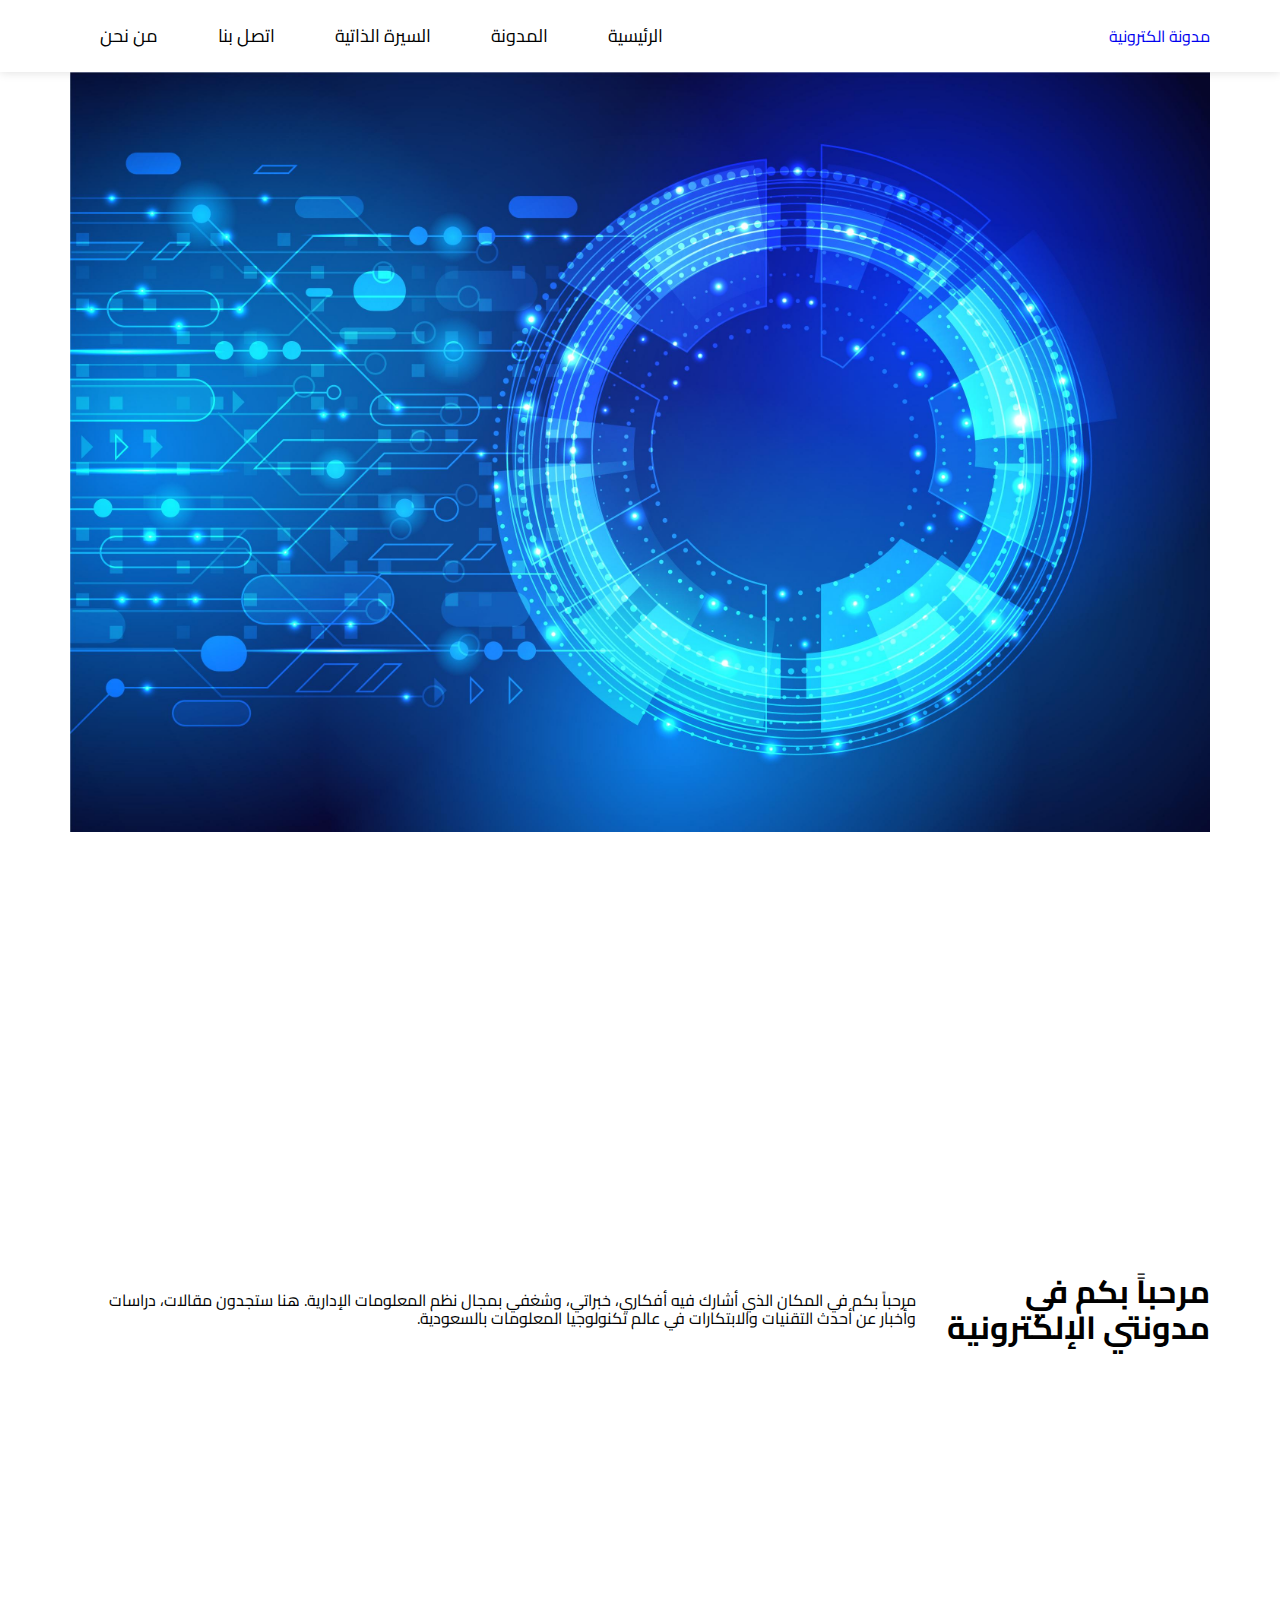
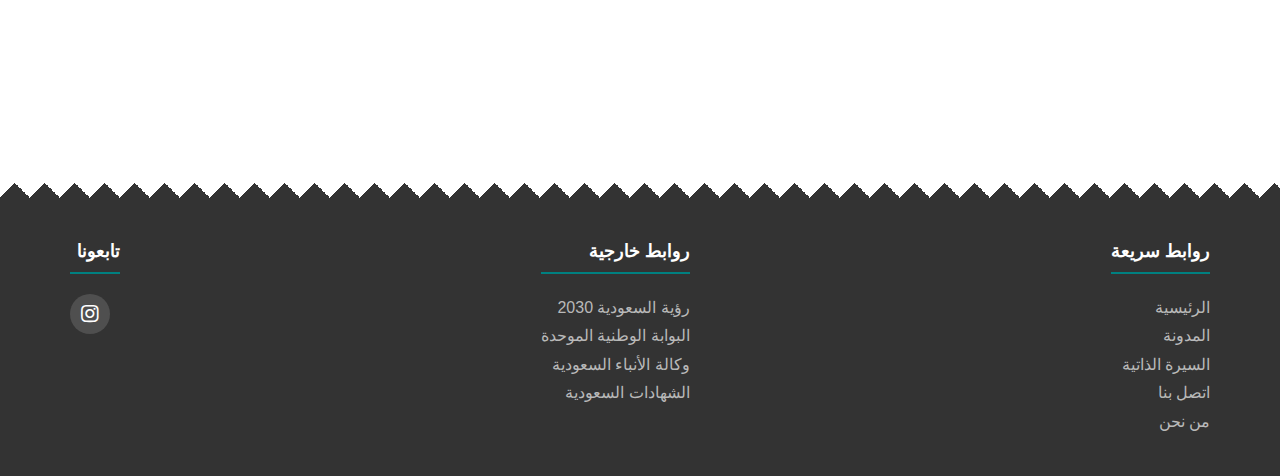
==== commit f37dc53a: "Update index.html" ====
--- a/index.html
+++ b/index.html
@@ -8,6 +8,7 @@
     <link rel="stylesheet" href="css/normalize.css" />
     <link rel="stylesheet" href="css/style.css" />
     <!-- Font Awesome -->
+	
     <link rel="stylesheet" href="css/all.min.css" />
     <!-- Google Fonts -->
     <link rel="preconnect" href="https://fonts.googleapis.com" />
@@ -16,15 +17,6 @@
       href="https://fonts.googleapis.com/css2?family=Cairo:wght@300;400;700&display=swap"
       rel="stylesheet"
     />
-	<!-- Bootstrap CSS -->
-<link href="https://stackpath.bootstrapcdn.com/bootstrap/4.3.1/css/bootstrap.min.css" rel="stylesheet">
-
-<!-- Optional JavaScript -->
-<!-- jQuery first, then Popper.js, then Bootstrap JS -->
-<script src="https://code.jquery.com/jquery-3.3.1.slim.min.js"></script>
-<script src="https://cdnjs.cloudflare.com/ajax/libs/popper.js/1.14.7/umd/popper.min.js"></script>
-<script src="https://stackpath.bootstrapcdn.com/bootstrap/4.3.1/js/bootstrap.min.js"></script>
-
 	<link rel="stylesheet" href="https://use.fontawesome.com/releases/v5.8.1/css/all.css">
 
   </head>
